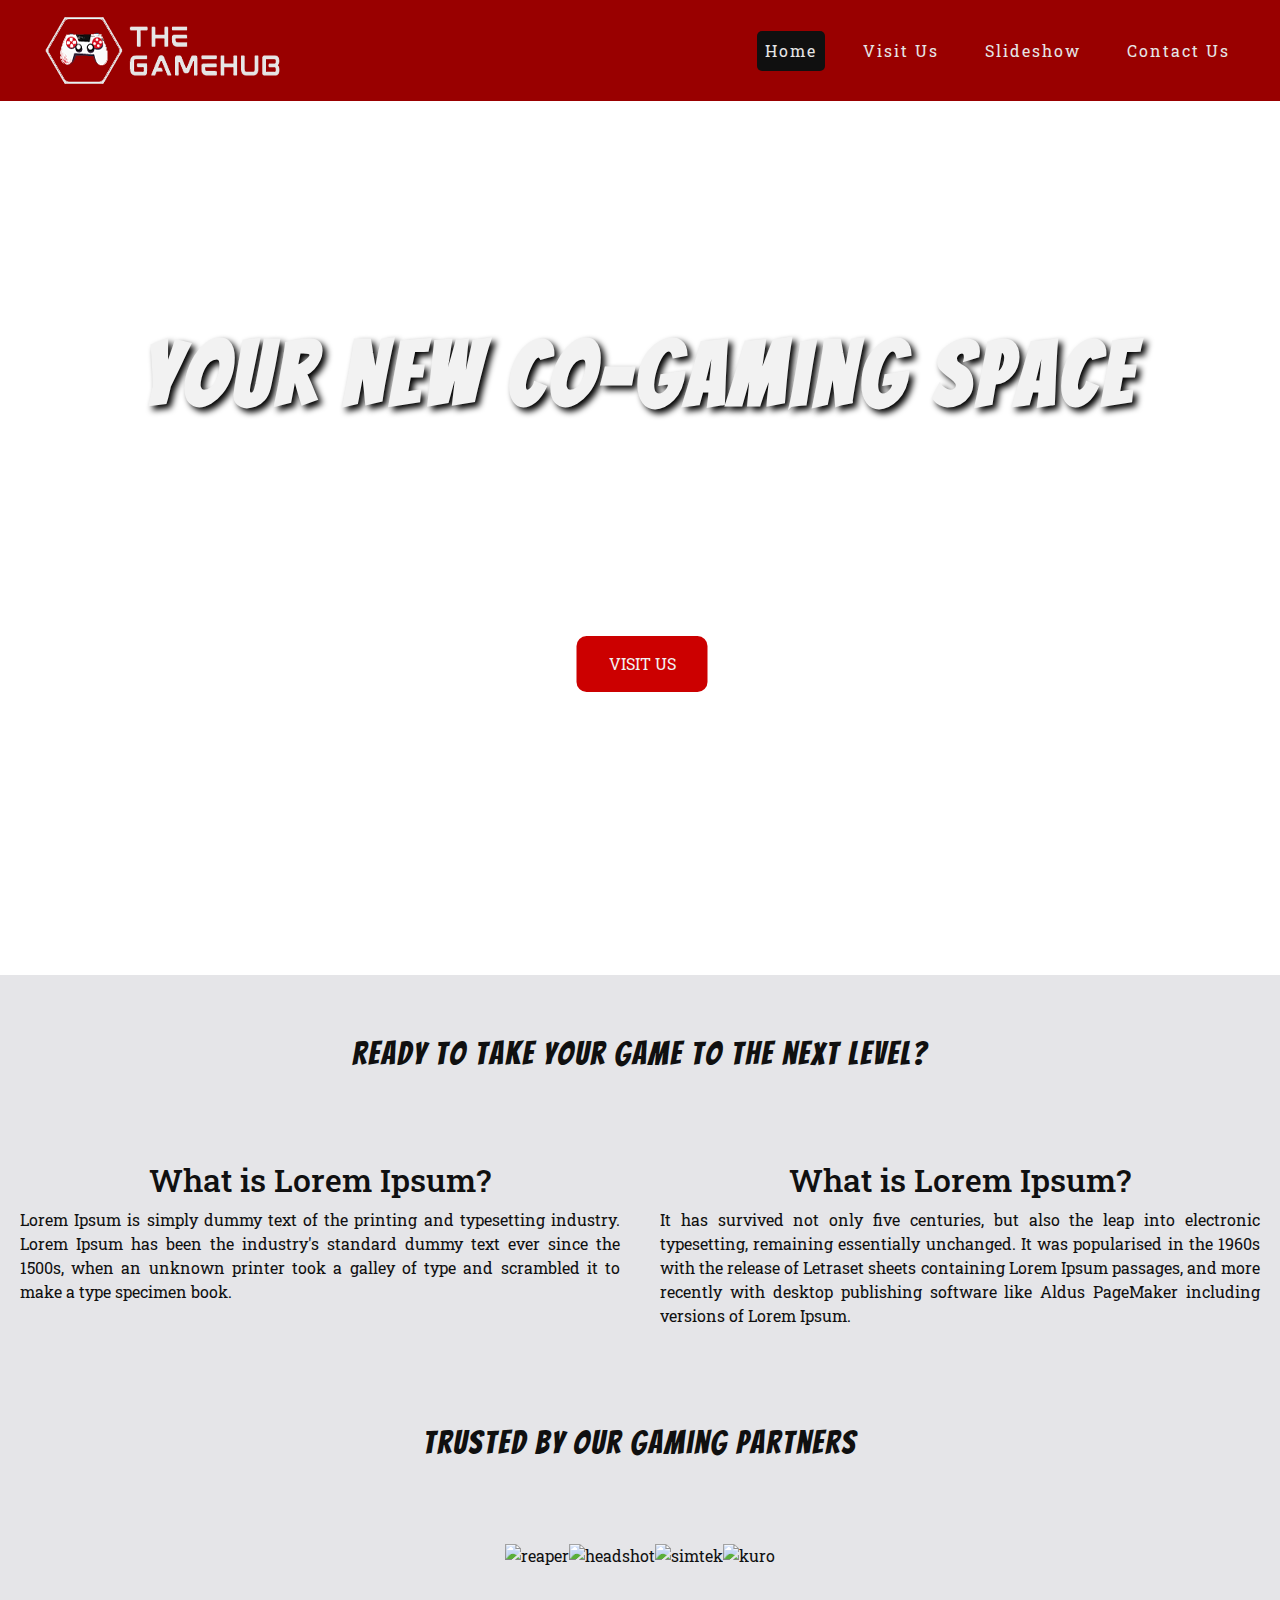
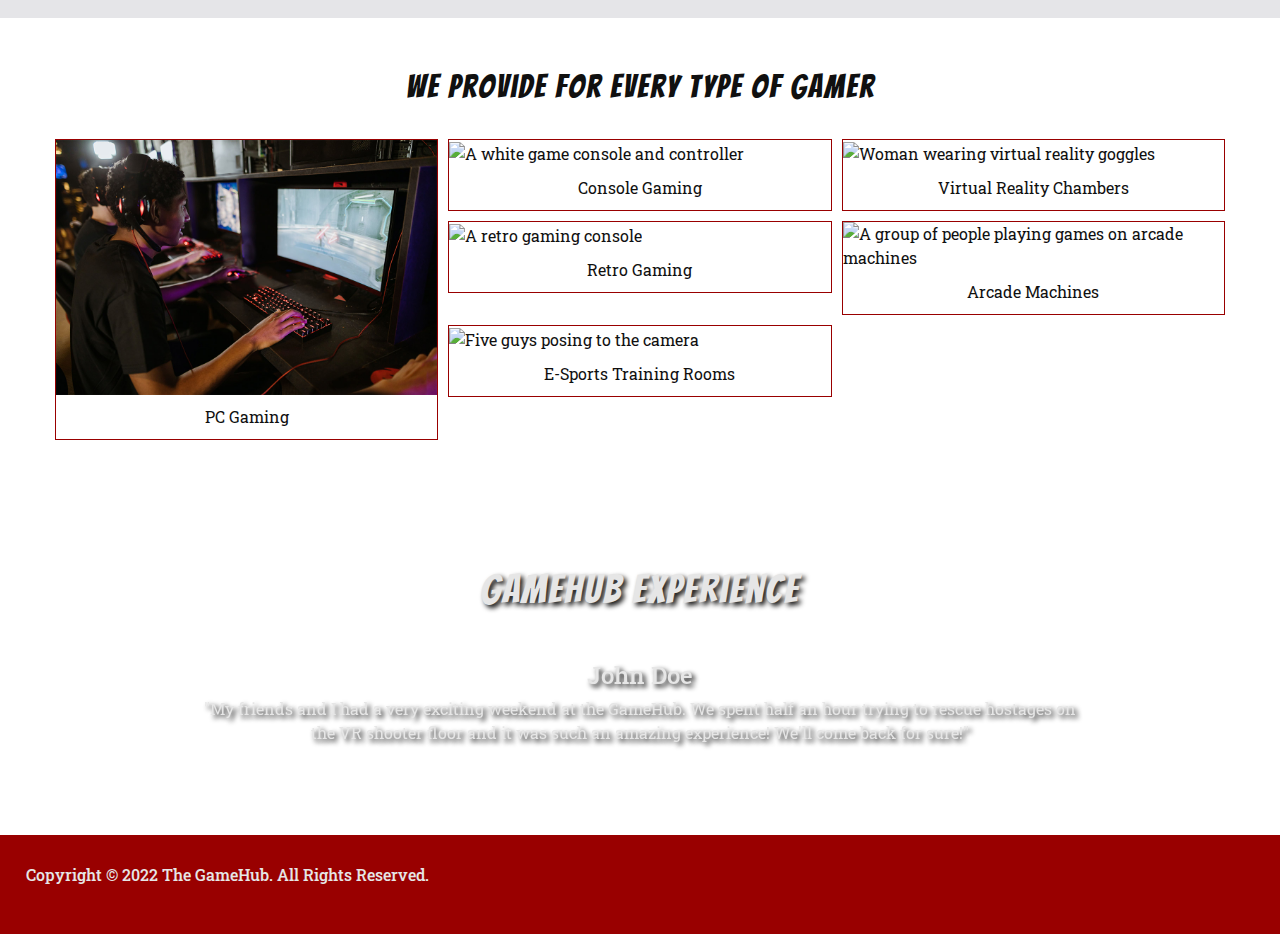
==== index.html @ b518bbeb "Fix file path for trusted by section images" ====
<!DOCTYPE html>
<html lang="en">
    <head>
        <meta charset="UTF-8">
        <meta http-equiv="X-UA-Compatible" content="IE-edge">
        <meta name="viewport" content="width=device-width, initial-scale=1.0">
        <meta name="description">
        <meta neme="keywords">
        <title>Home | The GameHub</title>
        <link href="https://cdn.jsdelivr.net/npm/bootstrap@5.1.3/dist/css/bootstrap.min.css" rel="stylesheet">
        <script src="https://cdn.jsdelivr.net/npm/bootstrap@5.1.3/dist/js/bootstrap.bundle.min.js"></script>
        <link rel="stylesheet" href="assets/css/style.css">
    </head>
    <body>
        <header id="fixed-navbar" class="navbar navbar-expand-lg navbar-dark" style="background-color: #990000;">
            <div class="container-fluid">
                <a class="navbar-brand" href="index.html">
                    <img src="assets/images/gamehub.png">
                </a>
                <button class="navbar-toggler" type="button" data-bs-toggle="collapse" data-bs-target="#navbarNav" aria-controls="navbarNav" aria-expanded="false" aria-label="Toggle navigation">
                    <span class="navbar-toggler-icon"></span>
                </button>
                <nav id="navbarNav" class="navigation collapse navbar-collapse justify-content-end">
                    <ul class="navbar-nav">
                        <li class="navbar-item"><a class="nav-link active" aria-current="page" href="index.html">Home</a></li>
                        <li class="navbar-item"><a class="nav-link" href="visit.html">Visit Us</a></li>
                        <li class="navbar-item"><a class="nav-link" href="slideshow.html">Slideshow</a></li>
                        <li class="navbar-item"><a class="nav-link" href="contact.html">Contact Us</a></li>
                    </ul>
                </nav>
            </div>
        </header>

        <!-- Header image, headline, and button -->
        <section id="hero-outer">
            <div id="hero-image"></div>
            <div id="headline">
                Your New Co-Gaming Space
            </div>
            <div>
                <a href="#" id="visit-us">Visit Us</a>
            </div>
        </section>
        <!-- About section -->
        <section id="about">
            <h3 style="font-family: 'Bangers', cursive; letter-spacing: 2px;">Ready to take your game to the next level?</h3>
            <div class="flexbox">
                <div id="text-left">
                    <h3>What is Lorem Ipsum? </h3>
                    <p>
                        Lorem Ipsum is simply dummy text of the printing and typesetting industry. 
                        Lorem Ipsum has been the industry's standard dummy text ever since the 1500s, 
                        when an unknown printer took a galley of type and scrambled it to make a type specimen book. 
                    </p>
                </div>
                <div id="text-right">
                    <h3>What is Lorem Ipsum? </h3>
                    <p>
                        It has survived not only five centuries, but also the leap into electronic typesetting, 
                        remaining essentially unchanged. It was popularised in the 1960s with the release of Letraset sheets containing Lorem Ipsum passages, 
                        and more recently with desktop publishing software like Aldus PageMaker including versions of Lorem Ipsum.
                    </p>
                </div>
            </div>
            <div >
                <h3 id="partners" style="font-family: 'Bangers', cursive; letter-spacing: 2px;">Trusted by our gaming partners</h3>
                <div class="flex-container">
                    <div><img src="./assets/images/reaper.png" alt="reaper"></div>
                    <div><img src="./assets/images/headshot.png" alt="headshot"></div>
                    <div><img src="./assets/images/simtek.png" alt="simtek"></div>
                    <div><img src="./assets/images/kuro.png" alt="kuro"></div>
                </div>
            </div>
        </section>

        <!-- Responsive images showcasing types of entertainment inside GameHub -->
        <section id="entertainment">
            <h3 style="font-family: 'Bangers', cursive; letter-spacing: 2px;">We provide for every type of gamer</h3>
            <div class="responsive">
                <div class="gallery">
                    <img src="assets/images/gamerguy.jpg" alt="Man playing a game on a pc" width="600" height="400">
                    <div class="desc">PC Gaming</div>
                </div>
            </div>
            <div class="responsive">
                <div class="gallery">
                    <img src="assets/images/console.jpg" alt="A white game console and controller" width="600" height="400">
                    <div class="desc">Console Gaming</div>
                </div>
            </div>
            <div class="responsive">
                <div class="gallery">
                    <img src="assets/images/virtual.jpg" alt="Woman wearing virtual reality goggles" width="600" height="400">
                    <div class="desc">Virtual Reality Chambers</div>
                </div>
            </div>
            <div class="responsive">
                <div class="gallery">
                    <img src="assets/images/retro.jpg" alt="A retro gaming console" width="600" height="400">
                    <div class="desc">Retro Gaming</div>
                </div>
            </div>
            <div class="responsive">
                <div class="gallery">
                    <img src="assets/images/arcade.jpg" alt="A group of people playing games on arcade machines" width="600" height="400">
                    <div class="desc">Arcade Machines</div>
                </div>
            </div>
            <div class="responsive">
                <div class="gallery">
                    <img src="assets/images/team.jpg" alt="Five guys posing to the camera" width="600" height="400">
                    <div class="desc">E-Sports Training Rooms</div>
                </div>
            </div>
        </section>

        <div class="clearspace"></div>

        <!-- Testimony carousel -->
        <section id="testimony">
            <h3 style="font-family: 'Bangers', cursive; letter-spacing: 2px;">GameHub Experience</h3>
            <div id="slider" class="carousel slide" data-bs-ride="carousel">
                <div class="carousel-inner">
                    <div class="carousel-item active">
                        <h4>John Doe</h4>
                        <p>
                            "My friends and I had a very exciting weekend at the GameHub. 
                            We spent half an hour trying to rescue hostages on the VR shooter floor and it was such an amazing experience! 
                            We'll come back for sure!"
                        </p>
                    </div>
                    <div class="carousel-item">
                        <h4>Jane Doe</h4>
                        <p>
                            "I rented the private gaming room to play my favorite MMO game and it felt like it was my own room but with a more sophisticated hardware.
                            I couldn't believe 2 hours went by so fast so I had to add 1 more hour in the end!"
                        </p>
                    </div>
                </div>
                <button class="carousel-control-prev" type="button" data-bs-target="#slider" data-bs-slide="prev">
                    <span class="carousel-control-prev-icon"></span>
                </button>
                <button class="carousel-control-next" type="button" data-bs-target="#slider" data-bs-slide="next">
                    <span class="carousel-control-next-icon"></span>
                </button>
            </div>
        </section>

        <!-- Footer with social media and copyright -->
        <footer>
            <div id="footer-left">
                <div>
                    <h5>Copyright © 2022 The GameHub. All Rights Reserved.</h5>
                </div>
            </div>
            <div id="footer-right">
                <div id="social-media">
                    <ul>
                        <li>
                            <a href="https://www.instagram.com" target="_blank" rel="noopener" aria-label="Check out our Instagram page"><i class="fab fa-instagram"></i></a>
                        </li>
                        <li>
                            <a href="https://www.twitch.com" target="_blank" rel="noopener" aria-label="Check out our Twitch page"><i class="fab fa-twitch"></i></a>
                        </li>
                        <li>
                            <a href="https://www.facebook.com" target="_blank" rel="noopener" aria-label="Check out our Facebook page"><i class="fab fa-facebook"></i></a>
                        </li>
                        <li>
                            <a href="https://www.twitter.com" target="_blank" rel="noopener" aria-label="Check out our Twitter page"><i class="fab fa-twitter"></i></a>
                        </li>
                        <li>
                            <a href="https://www.youtube.com" target="_blank" rel="noopener" aria-label="Check out our Youtube page"><i class="fab fa-youtube"></i></a>
                        </li>
                    </ul>
                </div>
            </div>
        </footer>

        <!-- Font awesome script-->
    <script src="https://kit.fontawesome.com/9a3807b5fb.js" crossorigin="anonymous"></script>
    </body>
</html>
---- assets/css/style.css ----
@import url('https://fonts.googleapis.com/css2?family=Bangers&display=swap');
@import url('https://fonts.googleapis.com/css2?family=Roboto+Slab&display=swap');

* {
    margin: 0;
    padding: 0;
    border: none;
    box-sizing: border-box;
    scroll-behavior: smooth;
}

body {
    font-family: 'Roboto Slab', serif;
    color: #101010;
}

/* Logo and Navigation */

#navbarNav {
    letter-spacing: 2px;
}

#navbarNav li {
    list-style: none;
    margin-right: 30px;
}

#navbarNav a {
    text-decoration: none;
    color: #e6e6e6;
}

#navbarNav a.active {
    background-color: #101010;
    border-radius: 5px;
}

#navbarNav a:hover {
    color: #101010;
}

#fixed-navbar {
    background-color: #990000;
    position: fixed;
    top: 0;
    width: 100%;
    z-index: 1;
}

/* Hero image and headline */

#hero-outer {
    height: 100vh;
    width: 100%;
    overflow: hidden;
    position: relative;
    margin-top: 75px;
}

#hero-image {
    height: 100vh;
    width: 100%;
    background: url('../images/hero-image.jpg') fixed center center;
}

#headline {
    position: absolute;
    top: 30%;
    left: 50%;
    transform: translate(-50%, -50%);
    font-family: 'Bangers', cursive;
    font-size: 7vw;
    font-weight: bold;
    letter-spacing: 5px;
    text-transform: capitalize;
    text-shadow: 4px 4px 6px #000000;
    width: 100%;
    height: 75px;
    text-align: center;
    color: #f2f2f2;
}

#visit-us {
    background-color: #cc0000;
    border-radius: 10px;
    color: #f2f2f2;
    text-transform: uppercase;
    text-decoration: none;
    padding: 16px 32px;
    text-align: center;
    font-size: 1rem;
    margin: 4px 2px;
    transition-duration: 0.4s;
    cursor: pointer;
    position: absolute;
    top: 65%;
    left: 50%;
    transform: translate(-50%, -50%);
}

#visit-button:hover {
    background-color: #f2f2f2;
    color: #cc0000;
}

/* About section */

#about {
    background-color: rgba(126,127,142, 0.2);
}

#about h3 {
    text-align: center;
    padding: 60px 0 0 0;
    font-size: 200%;
}

.flexbox {
    display: flex;
    justify-content: center;
}

.flexbox > div {
    width: 600px;
    margin: 20px;
    text-align: center;
}

#text-left p, #text-right p {
    text-align: justify;
}

/* Trust subsection and logos */

#partners {
    text-align: center;
    font-size: 200%;
}

.flex-container {
    margin-top: 30px;
    display: flex;
    flex-direction: row;
    justify-content: center;
    padding: 50px 0;
}

/* Inside Gamehub section */

#entertainment > h3 {
    text-align: center;
    padding-top: 50px;
    padding-bottom: 20px;
    font-size: 200%;
}

#entertainment {
    margin: 0 50px;
}

.responsive {
    padding: 5px 5px;
    float: left;
    width: 33.33%;
}

.gallery {
    border: 1px solid #990000;
}

.gallery img {
    width: 100%;
    height: auto;
}

.desc {
    text-align: center;
    padding: 10px;
}

.clearspace::after {
    content: "";
    display: table;
    clear: both;
    margin-bottom: 40px;
}

/* Testimony carousel section */

#testimony {
    background: url(../images/testimony-pic.jpg);
    background-position: center;
    background-repeat: no-repeat;
    background-size: cover;
    height: 350px;
}

#testimony > h3 {
    text-align: center;
    padding: 80px 0 40px 0;
    font-size: 250%;
    color: #e6e6e6;
    text-shadow: 3px 3px 5px #101010;
}

.carousel-item > h4 {
    text-align: center;
    color: #e6e6e6;
    text-shadow: 3px 3px 5px #101010;
}

.carousel-item p {
    text-align: center;
    padding: 0 200px;
    color: #e6e6e6;
    text-shadow: 3px 3px 5px #101010;
}

/* Footer section */

footer {
    background-color: #990000;
}

footer h5 {
    font-size: medium;
}

#footer-left {
    float: left;
    margin-left: 2%;
    color: #e6e6e6;
}

#footer-right {
    text-align: right;
}

#footer-left, #footer-right {
    padding-top: 30px;
    padding-bottom: 10px;
}

#social-media li {
    display: inline;
}

#social-media i {
    font-size: 180%;
    margin-right: 2%;
    color: #e6e6e6;
}

#social-media i:hover {
    color: #101010;
}

/* Contact page */

.contact-section {
    background-image: url(../images/nes-console.jpg);
    background-position: center;
    background-repeat: no-repeat;
    background-size: cover;
    position: relative;
    height: 650px;
}

.form-container {
    background-color: #e6e6e6;
    position: absolute;
    margin: 120px 20px auto 40px;
    padding: 10px;
    max-width: 450px;
}

.form-container > h2 {
    padding: 10px 0 10px 0;
    text-align: center;
}

input[type=text], input[type=email] {
    width: 100%;
    padding: 15px;
    margin: 5px 0 20px 0;
    border: none;
    border-radius: 2px;
}

.btn {
    background-color: #990000;
    color: #e6e6e6;
    border-radius: 2px;
    padding: 15px 32px 15px 32px;
    opacity: 0.9;
    width: 100%;
    cursor: pointer;
}

.btn:hover {
    opacity: 1;
    color: #e6e6e6;
}

.fieldset {
	margin-top: 20px;
    width: 100%;
    padding: 0.5rem;
    border-radius: 2px;
}

/* Gallery page */

.container {
    position: relative;
}

#bg-color {
    background-color: #990000;
} 

#top-image {
    margin-top: 75px;
}

.text-block {
    position: absolute;
    background-color: rgba(153, 0, 0, 0.6);
    color: #e6e6e6;
    padding-right: 20px;
    padding-left: 20px;
    padding-top: 12px;
}

.text-block-left {
    bottom: 20px;
    left: 20px;
}

.text-block-right {
    bottom: 20px;
    right: 20px;
    text-align: right;
}

/* Visit Us page */

.section-container {
    display: flex;
    flex-direction: wrap;
    text-align: center;
    padding: 40px;
}

#visit-headline {
   padding-top: 200px;
   padding-bottom: 50px;
   text-align: center;
   font-size: 300%;
}

.flex-item-left {
    flex: 10%;
}

.backdrop {
    color: rgba(16, 16, 16, 0.8);
    text-shadow: 2px 2px 4px #e6e6e6;
    font-size: xx-large;
    text-align: center;
}

.flex-item-right {
    flex: 50%;
    text-align: left;
    font-size: 140%;
    margin-right: 40px;
}

#map-background {
    background-color: #101010;
    height: 490px;
}

#googlemap {
    height: 100%;
    padding: 20px;
}

/* Responsive layout for large to medium screen sizes from 1200px wide and down */

@media screen and (max-width: 1200px) {
    #visit-headline {
        margin-top: 150px;
        text-align: center;
        font-size: 220%;
    }
    .flex-item-right {
        font-size: 120%;
    }
    #testimony {
        width: 100%;
        height: auto;
    }
    .carousel-item > h4 {
        text-align: center;
        color: #e6e6e6;
        font-size: medium;
    }
    .carousel-item p {
        text-align: center;
        padding: 0 100px 50px 100px;
        color: #e6e6e6;
        font-size: medium;
    }
    .flex-container {
        margin: 0 auto;
        padding: 50px 0;
        width: 66.66%;
    }
    #text-right {
        margin-right: 70px;
    }
    #text-left {
        margin-left: 70px;
    }
    .section-container {
        margin-top: 30px;
        display: flex;
        flex-direction: column;
        justify-content: center;
        padding: 30px 0;
    }
    #visit-headline {
        padding-top: 40px;
        padding-bottom: 20px;
        font-size: 250%;
    }
    .flex-item-right {
        padding-top: 20px;
        margin: 0 80px;
        text-align: center;
    }
}

@media screen and (max-width: 950px) {
    .responsive {
        padding: 5px 5px;
        float: left;
        width: 50%;
    }
    .flex-container {
        display: flex;
        flex-direction: column;
        padding: 50px 0;
    }
    .flexbox {
        display: flex;
        flex-wrap: wrap;
        justify-content: center;
    }
    #text-right {
        margin: 0 20px;
    }
    #text-left {
        margin: 0 20px;
    }
    #about h3 {
        font-size: 150%;
    }
    #footer-left {
        display: none;
    }
    #footer-right {
        text-align: center;
    }
    .flex-container {
        flex-direction: column;
        align-items: center;
    }
    .flex-item-right {
        padding-top: 20px;
        margin: 0 40px;
        text-align: center;
    }
}

@media screen and (max-width: 600px) {
    .responsive {
        width: 100%;
    }
    .form-container {
        margin: 120px 40px;
    }
}
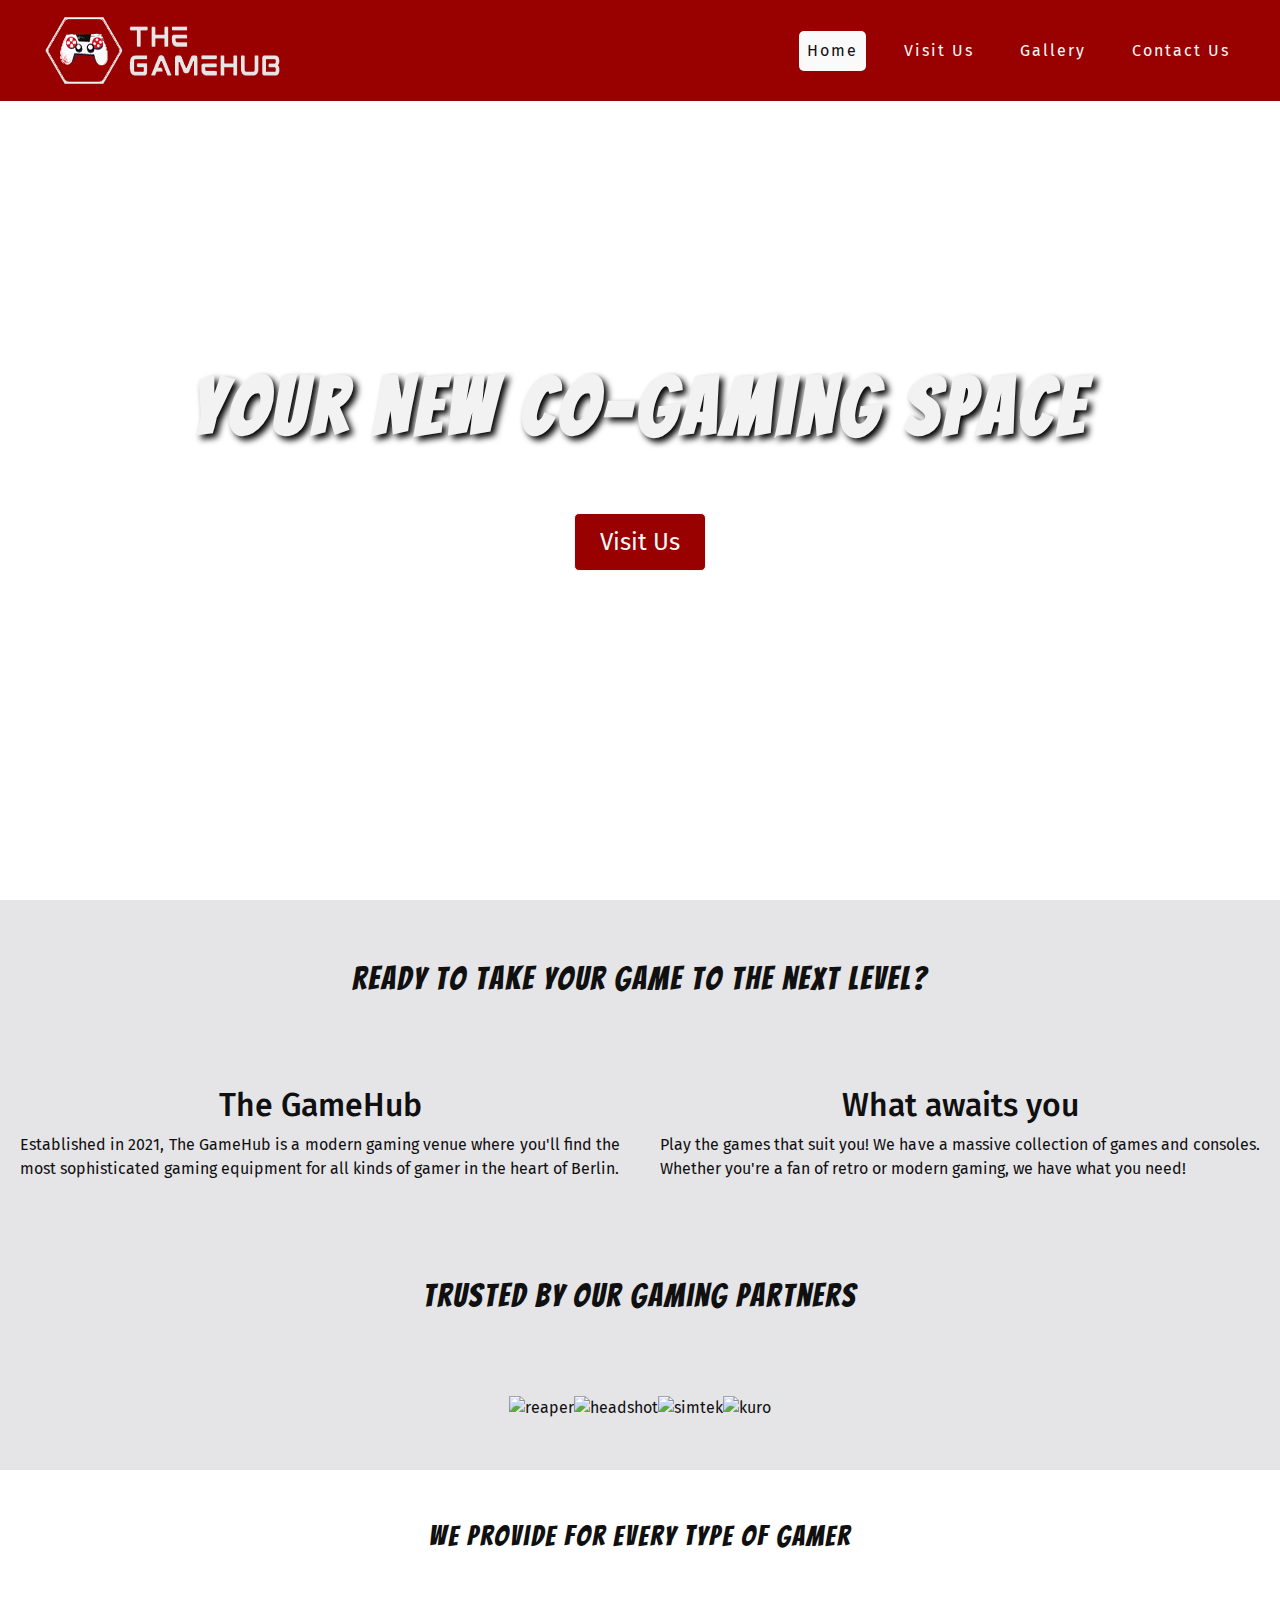
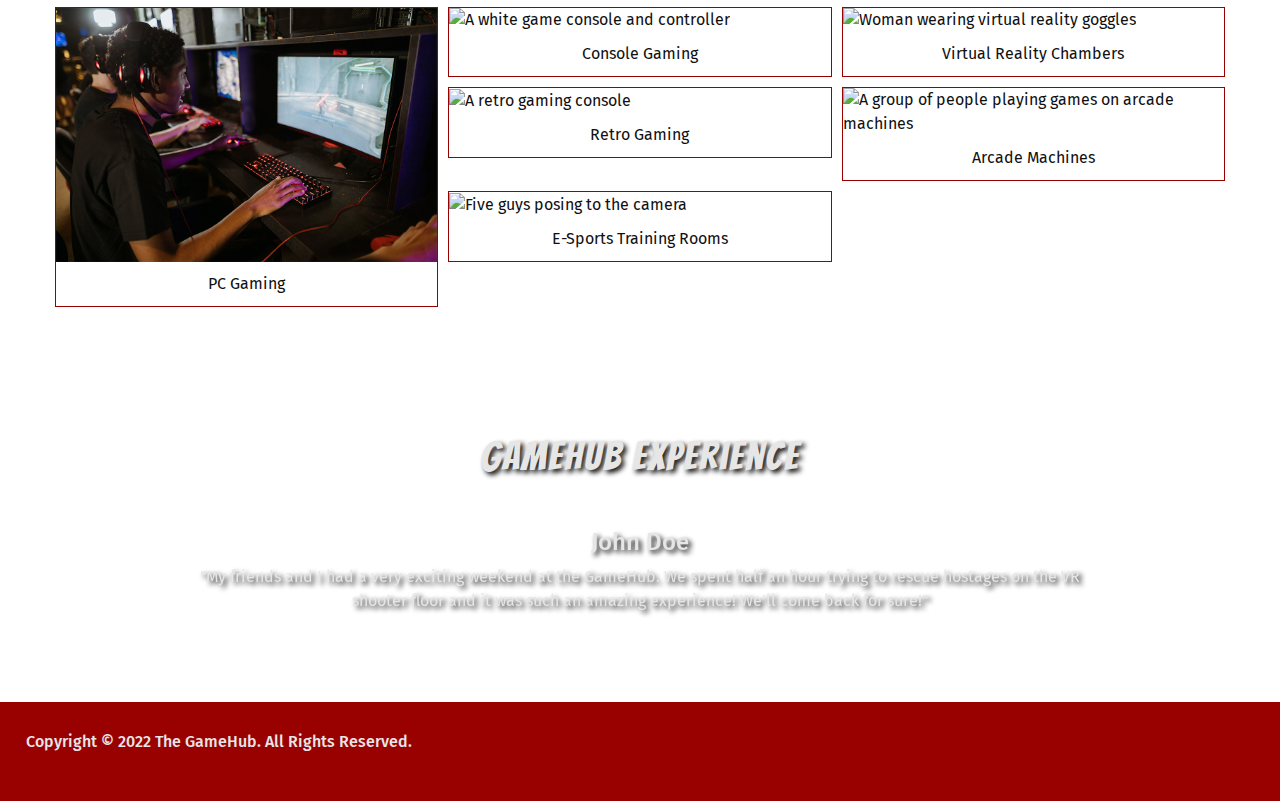
==== commit edeeebcb: "Fix positioning of headline text and visit button on the homepage" ====
--- a/index.html
+++ b/index.html
@@ -24,7 +24,7 @@
                     <ul class="navbar-nav">
                         <li class="navbar-item"><a class="nav-link active" aria-current="page" href="index.html">Home</a></li>
                         <li class="navbar-item"><a class="nav-link" href="visit.html">Visit Us</a></li>
-                        <li class="navbar-item"><a class="nav-link" href="slideshow.html">Slideshow</a></li>
+                        <li class="navbar-item"><a class="nav-link" href="gallery.html">Gallery</a></li>
                         <li class="navbar-item"><a class="nav-link" href="contact.html">Contact Us</a></li>
                     </ul>
                 </nav>
@@ -33,12 +33,9 @@
 
         <!-- Header image, headline, and button -->
         <section id="hero-outer">
-            <div id="hero-image"></div>
-            <div id="headline">
-                Your New Co-Gaming Space
-            </div>
-            <div>
-                <a href="#" id="visit-us">Visit Us</a>
+            <div id="hero-image">
+                <h1 id="headline">Your New Co-Gaming Space</h1>
+                <a href="visit.html" id="visit-us">Visit Us</a>
             </div>
         </section>
         <!-- About section -->
@@ -46,23 +43,21 @@
             <h3 style="font-family: 'Bangers', cursive; letter-spacing: 2px;">Ready to take your game to the next level?</h3>
             <div class="flexbox">
                 <div id="text-left">
-                    <h3>What is Lorem Ipsum? </h3>
+                    <h3>The GameHub</h3>
                     <p>
-                        Lorem Ipsum is simply dummy text of the printing and typesetting industry. 
-                        Lorem Ipsum has been the industry's standard dummy text ever since the 1500s, 
-                        when an unknown printer took a galley of type and scrambled it to make a type specimen book. 
+                        Established in 2021, The GameHub is a modern gaming venue where you'll find the most
+                        sophisticated gaming equipment for all kinds of gamer in the heart of Berlin.
                     </p>
                 </div>
                 <div id="text-right">
-                    <h3>What is Lorem Ipsum? </h3>
+                    <h3>What awaits you</h3>
                     <p>
-                        It has survived not only five centuries, but also the leap into electronic typesetting, 
-                        remaining essentially unchanged. It was popularised in the 1960s with the release of Letraset sheets containing Lorem Ipsum passages, 
-                        and more recently with desktop publishing software like Aldus PageMaker including versions of Lorem Ipsum.
+                        Play the games that suit you! We have a massive collection of games and consoles. 
+                        Whether you're a fan of retro or modern gaming, we have what you need!
                     </p>
                 </div>
             </div>
-            <div >
+            <div>
                 <h3 id="partners" style="font-family: 'Bangers', cursive; letter-spacing: 2px;">Trusted by our gaming partners</h3>
                 <div class="flex-container">
                     <div><img src="./assets/images/reaper.png" alt="reaper"></div>
--- a/assets/css/style.css
+++ b/assets/css/style.css
@@ -1,5 +1,5 @@
 @import url('https://fonts.googleapis.com/css2?family=Bangers&display=swap');
-@import url('https://fonts.googleapis.com/css2?family=Roboto+Slab&display=swap');
+@import url('https://fonts.googleapis.com/css2?family=Fira+Sans&display=swap');
 
 * {
     margin: 0;
@@ -10,7 +10,7 @@
 }
 
 body {
-    font-family: 'Roboto Slab', serif;
+    font-family: 'Fira Sans', sans-serif;
     color: #101010;
 }
 
@@ -27,16 +27,19 @@
 
 #navbarNav a {
     text-decoration: none;
-    color: #e6e6e6;
+    color: #fafafa;
 }
 
 #navbarNav a.active {
-    background-color: #101010;
+    background-color: #fafafa;
     border-radius: 5px;
+    color: #101010;
+    padding: 8px;
 }
 
 #navbarNav a:hover {
-    color: #101010;
+    color: #fafafa;
+    opacity: 0.8;
 }
 
 #fixed-navbar {
@@ -54,53 +57,48 @@
     width: 100%;
     overflow: hidden;
     position: relative;
-    margin-top: 75px;
 }
 
 #hero-image {
     height: 100vh;
     width: 100%;
     background: url('../images/hero-image.jpg') fixed center center;
+    display: flex;
+    align-items: center;
+    flex-direction: column;
+    justify-content: center;
 }
 
 #headline {
-    position: absolute;
-    top: 30%;
-    left: 50%;
-    transform: translate(-50%, -50%);
     font-family: 'Bangers', cursive;
-    font-size: 7vw;
+    font-size: 5rem;
     font-weight: bold;
     letter-spacing: 5px;
     text-transform: capitalize;
     text-shadow: 4px 4px 6px #000000;
     width: 100%;
-    height: 75px;
+    margin-top: 30px;
     text-align: center;
     color: #f2f2f2;
 }
 
 #visit-us {
-    background-color: #cc0000;
-    border-radius: 10px;
-    color: #f2f2f2;
-    text-transform: uppercase;
+    background-color: #990000;
+    border: 1px solid #fafafa;
+    border-radius: 5px;
+    color: #fafafa;
     text-decoration: none;
-    padding: 16px 32px;
-    text-align: center;
-    font-size: 1rem;
-    margin: 4px 2px;
+    padding: 10px 25px;
+    text-align: center;
+    font-size: 1.5rem;
+    margin-top: 50px;
     transition-duration: 0.4s;
     cursor: pointer;
-    position: absolute;
-    top: 65%;
-    left: 50%;
-    transform: translate(-50%, -50%);
-}
-
-#visit-button:hover {
-    background-color: #f2f2f2;
-    color: #cc0000;
+}
+
+#visit-us:hover {
+    background-color: #fafafa;
+    color: #990000;
 }
 
 /* About section */
@@ -147,15 +145,13 @@
 
 /* Inside Gamehub section */
 
-#entertainment > h3 {
-    text-align: center;
-    padding-top: 50px;
-    padding-bottom: 20px;
-    font-size: 200%;
-}
-
 #entertainment {
     margin: 0 50px;
+}
+
+#entertainment > h3 {
+    text-align: center;
+    padding: 50px 0 40px 0;
 }
 
 .responsive {
@@ -313,6 +309,7 @@
 
 .container {
     position: relative;
+    min-width: 100%;
 }
 
 #bg-color {
@@ -325,7 +322,7 @@
 
 .text-block {
     position: absolute;
-    background-color: rgba(153, 0, 0, 0.6);
+    background-color: rgba(153, 0, 0, 0.9);
     color: #e6e6e6;
     padding-right: 20px;
     padding-left: 20px;
@@ -415,8 +412,10 @@
     }
     .flex-container {
         margin: 0 auto;
-        padding: 50px 0;
+        padding: 40px 0;
         width: 66.66%;
+        display: flex;
+        flex-wrap: wrap;
     }
     #text-right {
         margin-right: 70px;
@@ -441,6 +440,9 @@
         margin: 0 80px;
         text-align: center;
     }
+    #headline {
+        font-size: 4rem;
+    }
 }
 
 @media screen and (max-width: 950px) {
@@ -483,6 +485,13 @@
         margin: 0 40px;
         text-align: center;
     }
+    #headline {
+        font-size: 3rem;
+    }
+    #visit-us {
+        font-size: 1rem;
+    }
+
 }
 
 @media screen and (max-width: 600px) {
@@ -492,4 +501,9 @@
     .form-container {
         margin: 120px 40px;
     }
-}
+    #headline {
+        font-size: 2rem;
+    }
+}
+
+
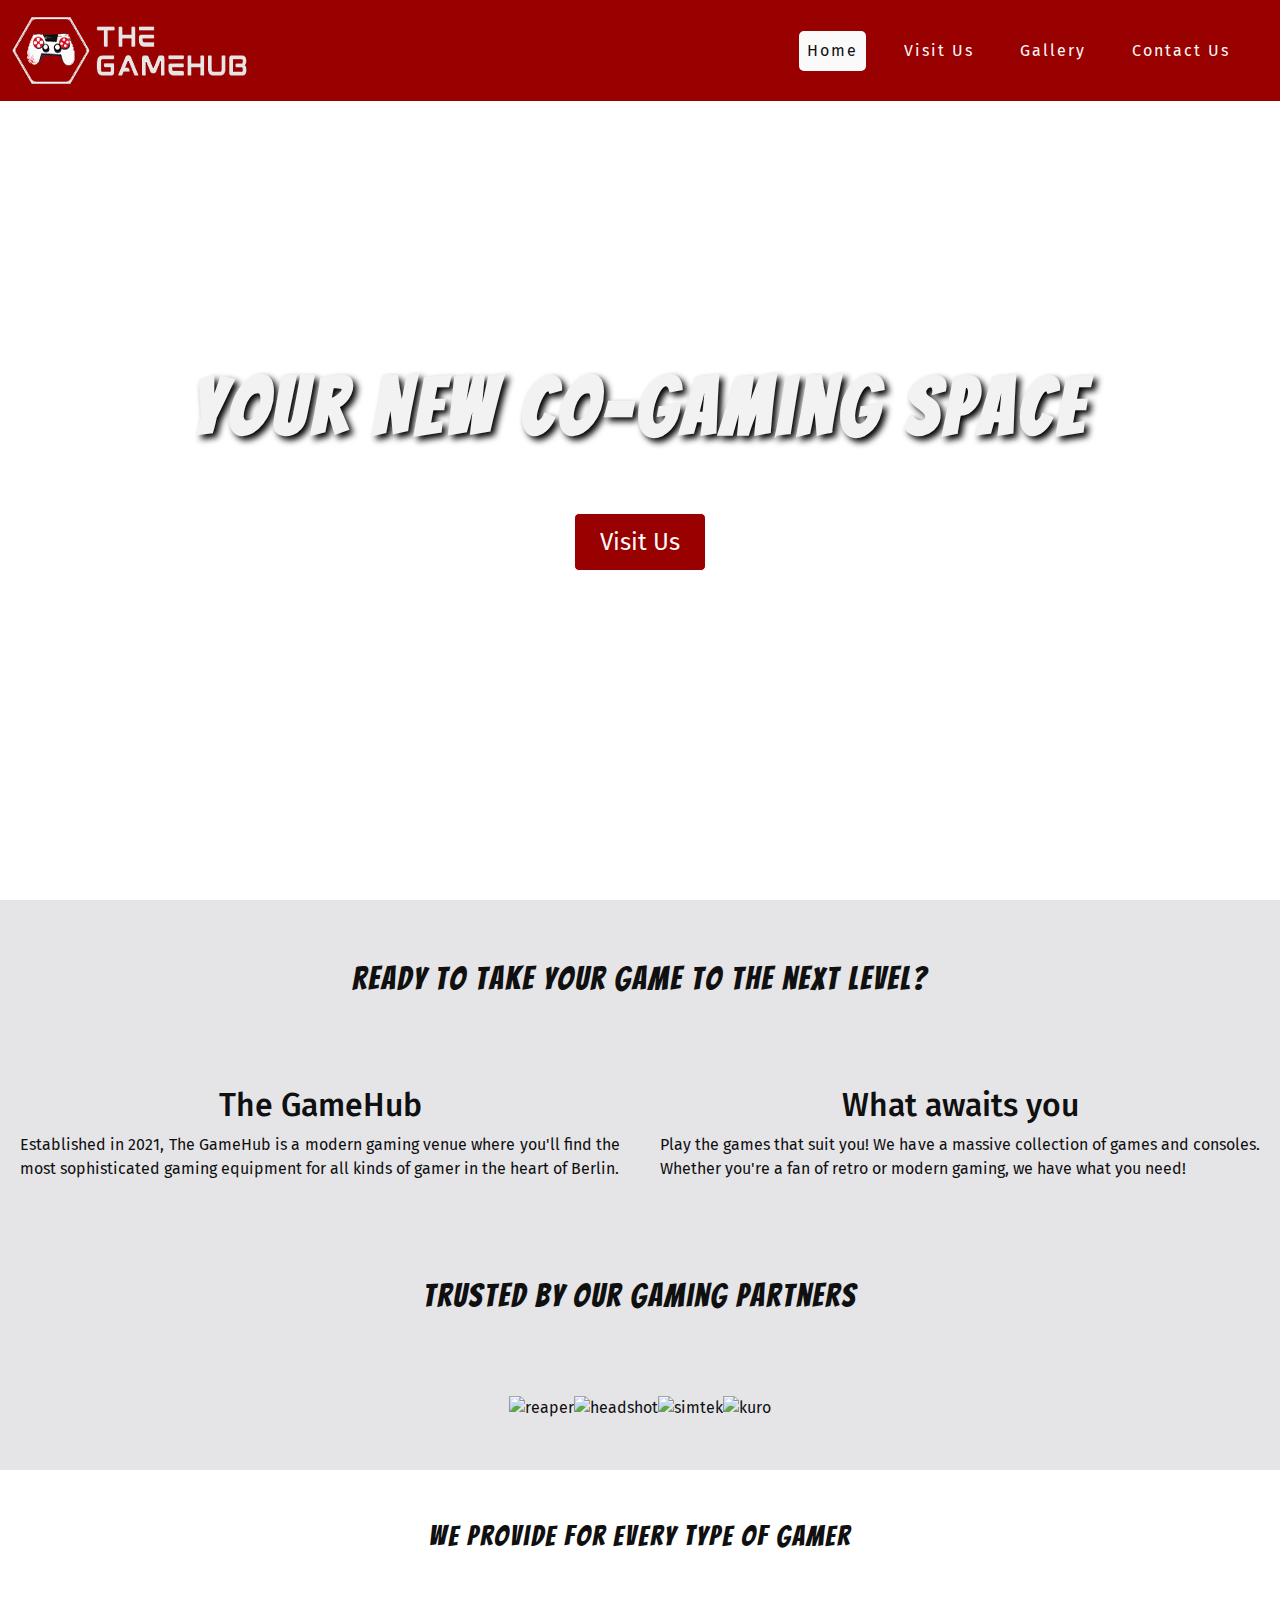
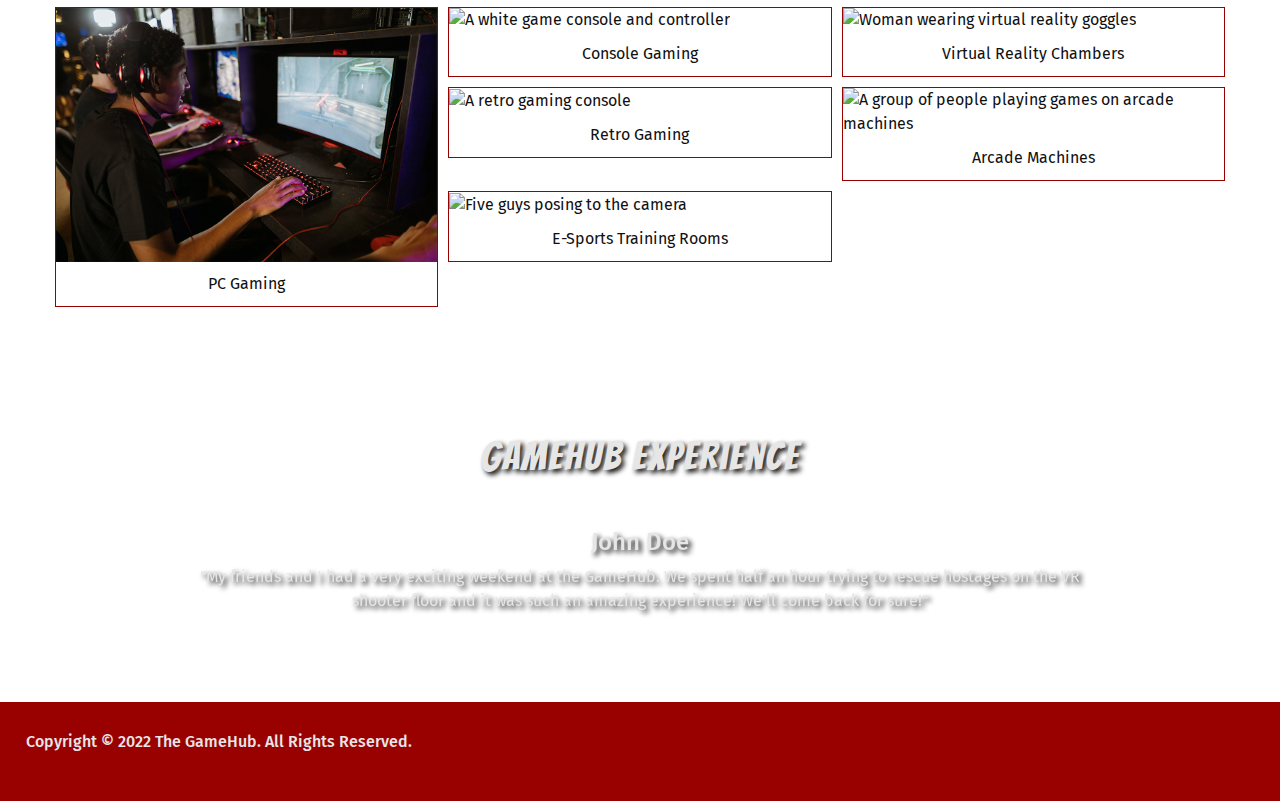
==== commit 35c74574: "Fix center position of trusted by logos" ====
--- a/index.html
+++ b/index.html
@@ -60,10 +60,10 @@
             <div>
                 <h3 id="partners" style="font-family: 'Bangers', cursive; letter-spacing: 2px;">Trusted by our gaming partners</h3>
                 <div class="flex-container">
-                    <div><img src="./assets/images/reaper.png" alt="reaper"></div>
-                    <div><img src="./assets/images/headshot.png" alt="headshot"></div>
-                    <div><img src="./assets/images/simtek.png" alt="simtek"></div>
-                    <div><img src="./assets/images/kuro.png" alt="kuro"></div>
+                    <div><img src="./assets/images/reaper.png" alt="reaper" style="width: 100%;"></div>
+                    <div><img src="./assets/images/headshot.png" alt="headshot" style="width: 100%;"></div>
+                    <div><img src="./assets/images/simtek.png" alt="simtek" style="width: 100%;"></div>
+                    <div><img src="./assets/images/kuro.png" alt="kuro" style="width: 100%;"></div>
                 </div>
             </div>
         </section>
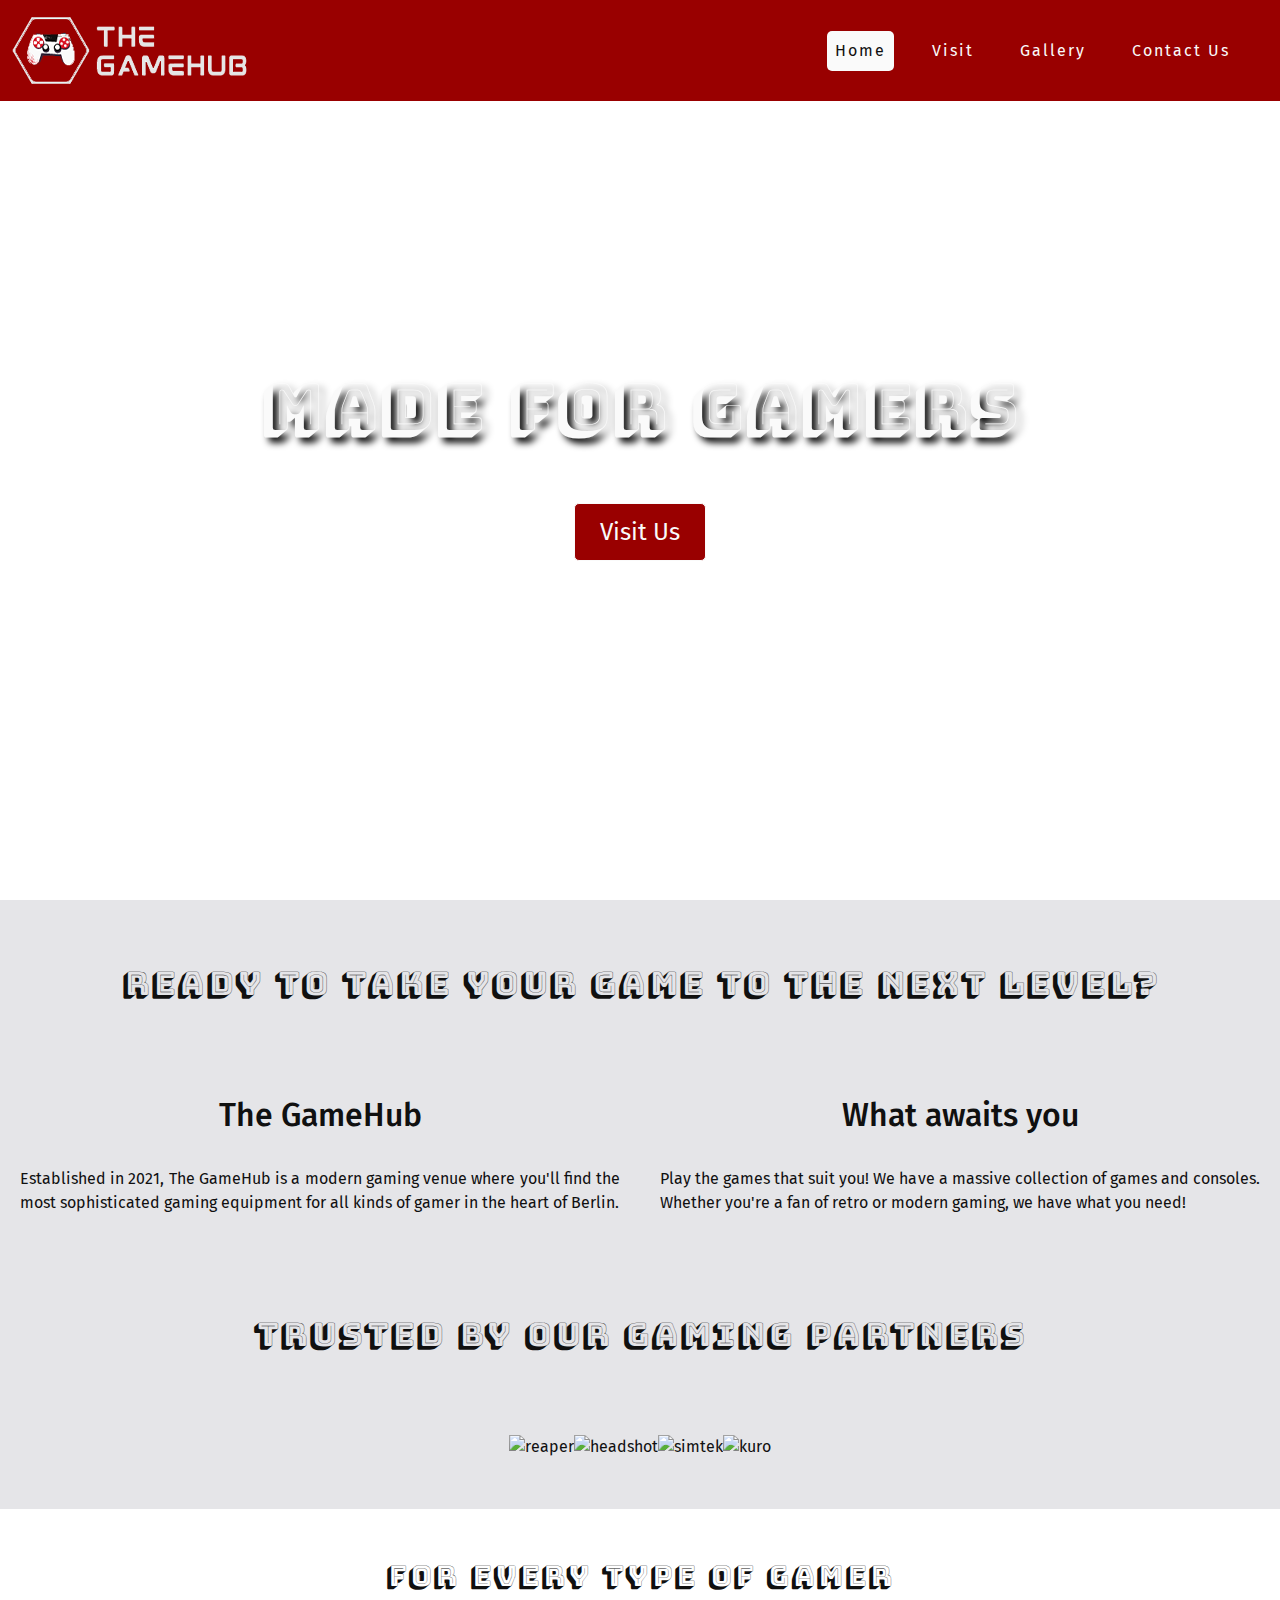
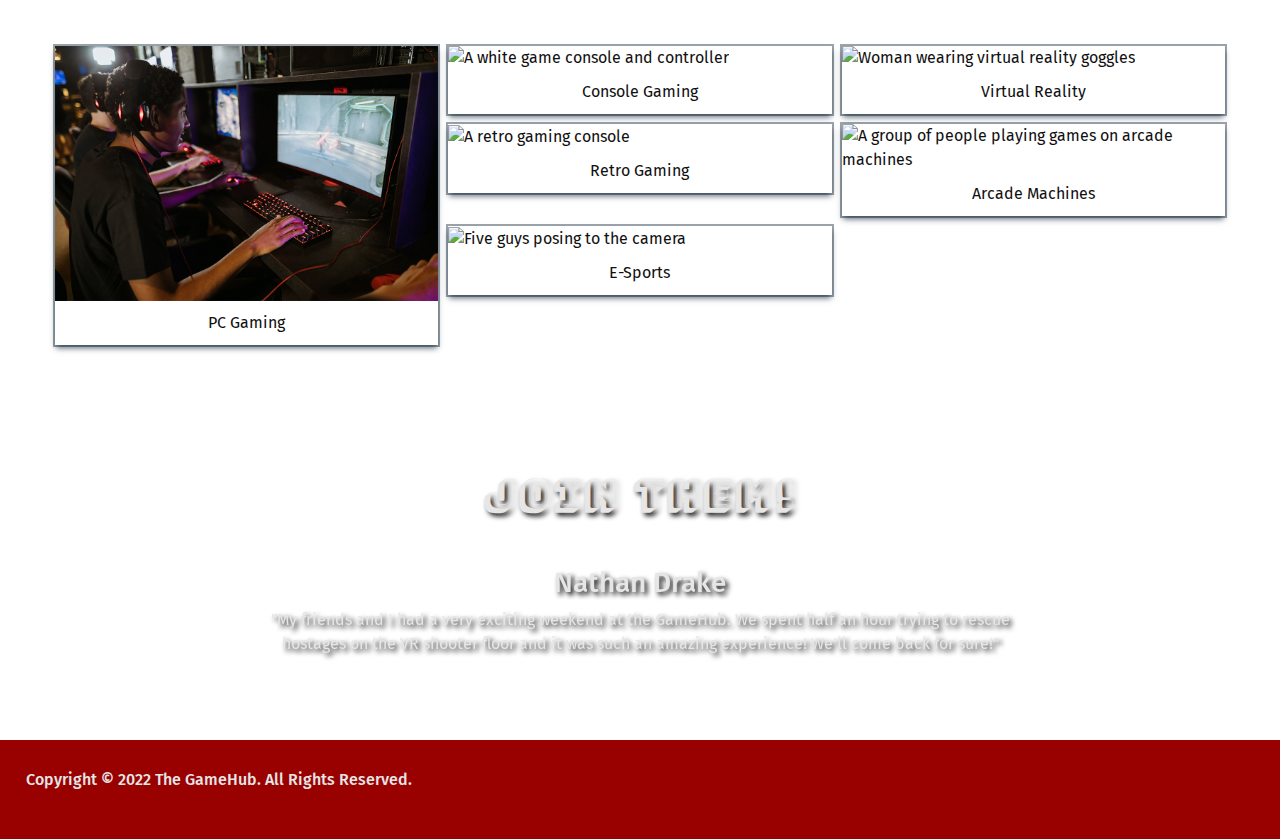
==== commit 71080521: "Add box shadow for images on the homepage" ====
--- a/index.html
+++ b/index.html
@@ -23,7 +23,7 @@
                 <nav id="navbarNav" class="navigation collapse navbar-collapse justify-content-end">
                     <ul class="navbar-nav">
                         <li class="navbar-item"><a class="nav-link active" aria-current="page" href="index.html">Home</a></li>
-                        <li class="navbar-item"><a class="nav-link" href="visit.html">Visit Us</a></li>
+                        <li class="navbar-item"><a class="nav-link" href="visit.html">Visit</a></li>
                         <li class="navbar-item"><a class="nav-link" href="gallery.html">Gallery</a></li>
                         <li class="navbar-item"><a class="nav-link" href="contact.html">Contact Us</a></li>
                     </ul>
@@ -34,16 +34,17 @@
         <!-- Header image, headline, and button -->
         <section id="hero-outer">
             <div id="hero-image">
-                <h1 id="headline">Your New Co-Gaming Space</h1>
+                <h1 id="headline">Made For Gamers</h1>
                 <a href="visit.html" id="visit-us">Visit Us</a>
             </div>
         </section>
         <!-- About section -->
         <section id="about">
-            <h3 style="font-family: 'Bangers', cursive; letter-spacing: 2px;">Ready to take your game to the next level?</h3>
+            <h3 style="font-family: 'Bungee Shade', cursive; letter-spacing: 2px;">Ready to take your game to the next level?</h3>
             <div class="flexbox">
                 <div id="text-left">
                     <h3>The GameHub</h3>
+                    <br>
                     <p>
                         Established in 2021, The GameHub is a modern gaming venue where you'll find the most
                         sophisticated gaming equipment for all kinds of gamer in the heart of Berlin.
@@ -51,6 +52,7 @@
                 </div>
                 <div id="text-right">
                     <h3>What awaits you</h3>
+                    <br>
                     <p>
                         Play the games that suit you! We have a massive collection of games and consoles. 
                         Whether you're a fan of retro or modern gaming, we have what you need!
@@ -58,7 +60,7 @@
                 </div>
             </div>
             <div>
-                <h3 id="partners" style="font-family: 'Bangers', cursive; letter-spacing: 2px;">Trusted by our gaming partners</h3>
+                <h3 id="partners" style="font-family: 'Bungee Shade', cursive; letter-spacing: 2px;">Trusted by our gaming partners</h3>
                 <div class="flex-container">
                     <div><img src="./assets/images/reaper.png" alt="reaper" style="width: 100%;"></div>
                     <div><img src="./assets/images/headshot.png" alt="headshot" style="width: 100%;"></div>
@@ -70,7 +72,7 @@
 
         <!-- Responsive images showcasing types of entertainment inside GameHub -->
         <section id="entertainment">
-            <h3 style="font-family: 'Bangers', cursive; letter-spacing: 2px;">We provide for every type of gamer</h3>
+            <h3 style="font-family: 'Bungee Shade', cursive; letter-spacing: 2px;">For every type of gamer</h3>
             <div class="responsive">
                 <div class="gallery">
                     <img src="assets/images/gamerguy.jpg" alt="Man playing a game on a pc" width="600" height="400">
@@ -86,7 +88,7 @@
             <div class="responsive">
                 <div class="gallery">
                     <img src="assets/images/virtual.jpg" alt="Woman wearing virtual reality goggles" width="600" height="400">
-                    <div class="desc">Virtual Reality Chambers</div>
+                    <div class="desc">Virtual Reality</div>
                 </div>
             </div>
             <div class="responsive">
@@ -104,7 +106,7 @@
             <div class="responsive">
                 <div class="gallery">
                     <img src="assets/images/team.jpg" alt="Five guys posing to the camera" width="600" height="400">
-                    <div class="desc">E-Sports Training Rooms</div>
+                    <div class="desc">E-Sports</div>
                 </div>
             </div>
         </section>
@@ -113,11 +115,11 @@
 
         <!-- Testimony carousel -->
         <section id="testimony">
-            <h3 style="font-family: 'Bangers', cursive; letter-spacing: 2px;">GameHub Experience</h3>
+            <h3 style="font-family: 'Bungee Shade', cursive; letter-spacing: 2px;">Join Them!</h3>
             <div id="slider" class="carousel slide" data-bs-ride="carousel">
                 <div class="carousel-inner">
                     <div class="carousel-item active">
-                        <h4>John Doe</h4>
+                        <h3>Nathan Drake</h3>
                         <p>
                             "My friends and I had a very exciting weekend at the GameHub. 
                             We spent half an hour trying to rescue hostages on the VR shooter floor and it was such an amazing experience! 
@@ -125,7 +127,7 @@
                         </p>
                     </div>
                     <div class="carousel-item">
-                        <h4>Jane Doe</h4>
+                        <h3>Lara Croft</h3>
                         <p>
                             "I rented the private gaming room to play my favorite MMO game and it felt like it was my own room but with a more sophisticated hardware.
                             I couldn't believe 2 hours went by so fast so I had to add 1 more hour in the end!"
--- a/assets/css/style.css
+++ b/assets/css/style.css
@@ -1,4 +1,4 @@
-@import url('https://fonts.googleapis.com/css2?family=Bangers&display=swap');
+@import url('https://fonts.googleapis.com/css2?family=Bungee+Shade&display=swap');
 @import url('https://fonts.googleapis.com/css2?family=Fira+Sans&display=swap');
 
 * {
@@ -52,16 +52,8 @@
 
 /* Hero image and headline */
 
-#hero-outer {
-    height: 100vh;
-    width: 100%;
-    overflow: hidden;
-    position: relative;
-}
-
 #hero-image {
     height: 100vh;
-    width: 100%;
     background: url('../images/hero-image.jpg') fixed center center;
     display: flex;
     align-items: center;
@@ -70,16 +62,15 @@
 }
 
 #headline {
-    font-family: 'Bangers', cursive;
-    font-size: 5rem;
-    font-weight: bold;
-    letter-spacing: 5px;
+    font-family: 'Bungee Shade', cursive;
+    font-size: 4rem;
+    letter-spacing: 2px;
     text-transform: capitalize;
-    text-shadow: 4px 4px 6px #000000;
+    text-shadow: 5px 5px 7px #000000;
     width: 100%;
     margin-top: 30px;
     text-align: center;
-    color: #f2f2f2;
+    color: #fafafa;
 }
 
 #visit-us {
@@ -109,7 +100,7 @@
 
 #about h3 {
     text-align: center;
-    padding: 60px 0 0 0;
+    padding: 65px 0 0 0;
     font-size: 200%;
 }
 
@@ -161,7 +152,7 @@
 }
 
 .gallery {
-    border: 1px solid #990000;
+    box-shadow: rgba(6, 24, 44, 0.4) 0px 0px 0px 2px, rgba(6, 24, 44, 0.65) 0px 4px 6px -1px, rgba(255, 255, 255, 0.08) 0px 1px 0px inset;
 }
 
 .gallery img {
@@ -199,7 +190,7 @@
     text-shadow: 3px 3px 5px #101010;
 }
 
-.carousel-item > h4 {
+.carousel-item > h3 {
     text-align: center;
     color: #e6e6e6;
     text-shadow: 3px 3px 5px #101010;
@@ -207,7 +198,7 @@
 
 .carousel-item p {
     text-align: center;
-    padding: 0 200px;
+    padding: 0 250px;
     color: #e6e6e6;
     text-shadow: 3px 3px 5px #101010;
 }
@@ -258,19 +249,19 @@
     background-position: center;
     background-repeat: no-repeat;
     background-size: cover;
-    position: relative;
-    height: 650px;
-}
-
+    margin-top: 100px;
+    min-height: calc(100vh - 170px);
+    display: flex;
+    align-items: center;
+}
 .form-container {
     background-color: #e6e6e6;
-    position: absolute;
-    margin: 120px 20px auto 40px;
-    padding: 10px;
-    max-width: 450px;
-}
-
-.form-container > h2 {
+    margin: 0 20px 0 40px;
+    padding: 8px;
+    max-width: 500px;
+}
+
+.form-container > h3 {
     padding: 10px 0 10px 0;
     text-align: center;
 }
@@ -291,6 +282,7 @@
     opacity: 0.9;
     width: 100%;
     cursor: pointer;
+    margin-top: 5px;
 }
 
 .btn:hover {
@@ -309,7 +301,7 @@
 
 .container {
     position: relative;
-    min-width: 100%;
+    min-width: 100vw;
 }
 
 #bg-color {
@@ -322,8 +314,8 @@
 
 .text-block {
     position: absolute;
-    background-color: rgba(153, 0, 0, 0.9);
-    color: #e6e6e6;
+    background-color: rgba(250, 250, 250, 0.9);
+    color: #101010;
     padding-right: 20px;
     padding-left: 20px;
     padding-top: 12px;
@@ -331,12 +323,12 @@
 
 .text-block-left {
     bottom: 20px;
-    left: 20px;
+    left: 30px;
 }
 
 .text-block-right {
     bottom: 20px;
-    right: 20px;
+    right: 30px;
     text-align: right;
 }
 
@@ -362,7 +354,7 @@
 
 .backdrop {
     color: rgba(16, 16, 16, 0.8);
-    text-shadow: 2px 2px 4px #e6e6e6;
+    text-shadow: 2px 2px 4px #fafafa;
     font-size: xx-large;
     text-align: center;
 }
@@ -440,9 +432,6 @@
         margin: 0 80px;
         text-align: center;
     }
-    #headline {
-        font-size: 4rem;
-    }
 }
 
 @media screen and (max-width: 950px) {
@@ -486,24 +475,49 @@
         text-align: center;
     }
     #headline {
-        font-size: 3rem;
+        font-size: 2.5rem;
     }
     #visit-us {
         font-size: 1rem;
     }
-
+    .text-block-left, .text-block-right {
+        bottom: 10px;
+        left: 60px;
+        right: 60px;
+        text-align: center;
+        padding-top: 5px;
+    }
+    .text-block > p {
+        display: none;
+    }
+    .text-block > h3 {
+        font-size: medium;
+    }
+    .form-container {
+        margin: 120px 40px;
+    }
 }
 
 @media screen and (max-width: 600px) {
     .responsive {
         width: 100%;
     }
-    .form-container {
-        margin: 120px 40px;
-    }
     #headline {
         font-size: 2rem;
     }
-}
-
-
+    .navbar-brand {
+        max-width: 100px;
+    }
+    .text-block {
+        font-size: x-small;
+    }
+    #top-image {
+        margin-top: 90px;
+    }
+    .carousel-item p {
+        padding: 0 50px 10px 50px;
+        
+    }
+}
+
+
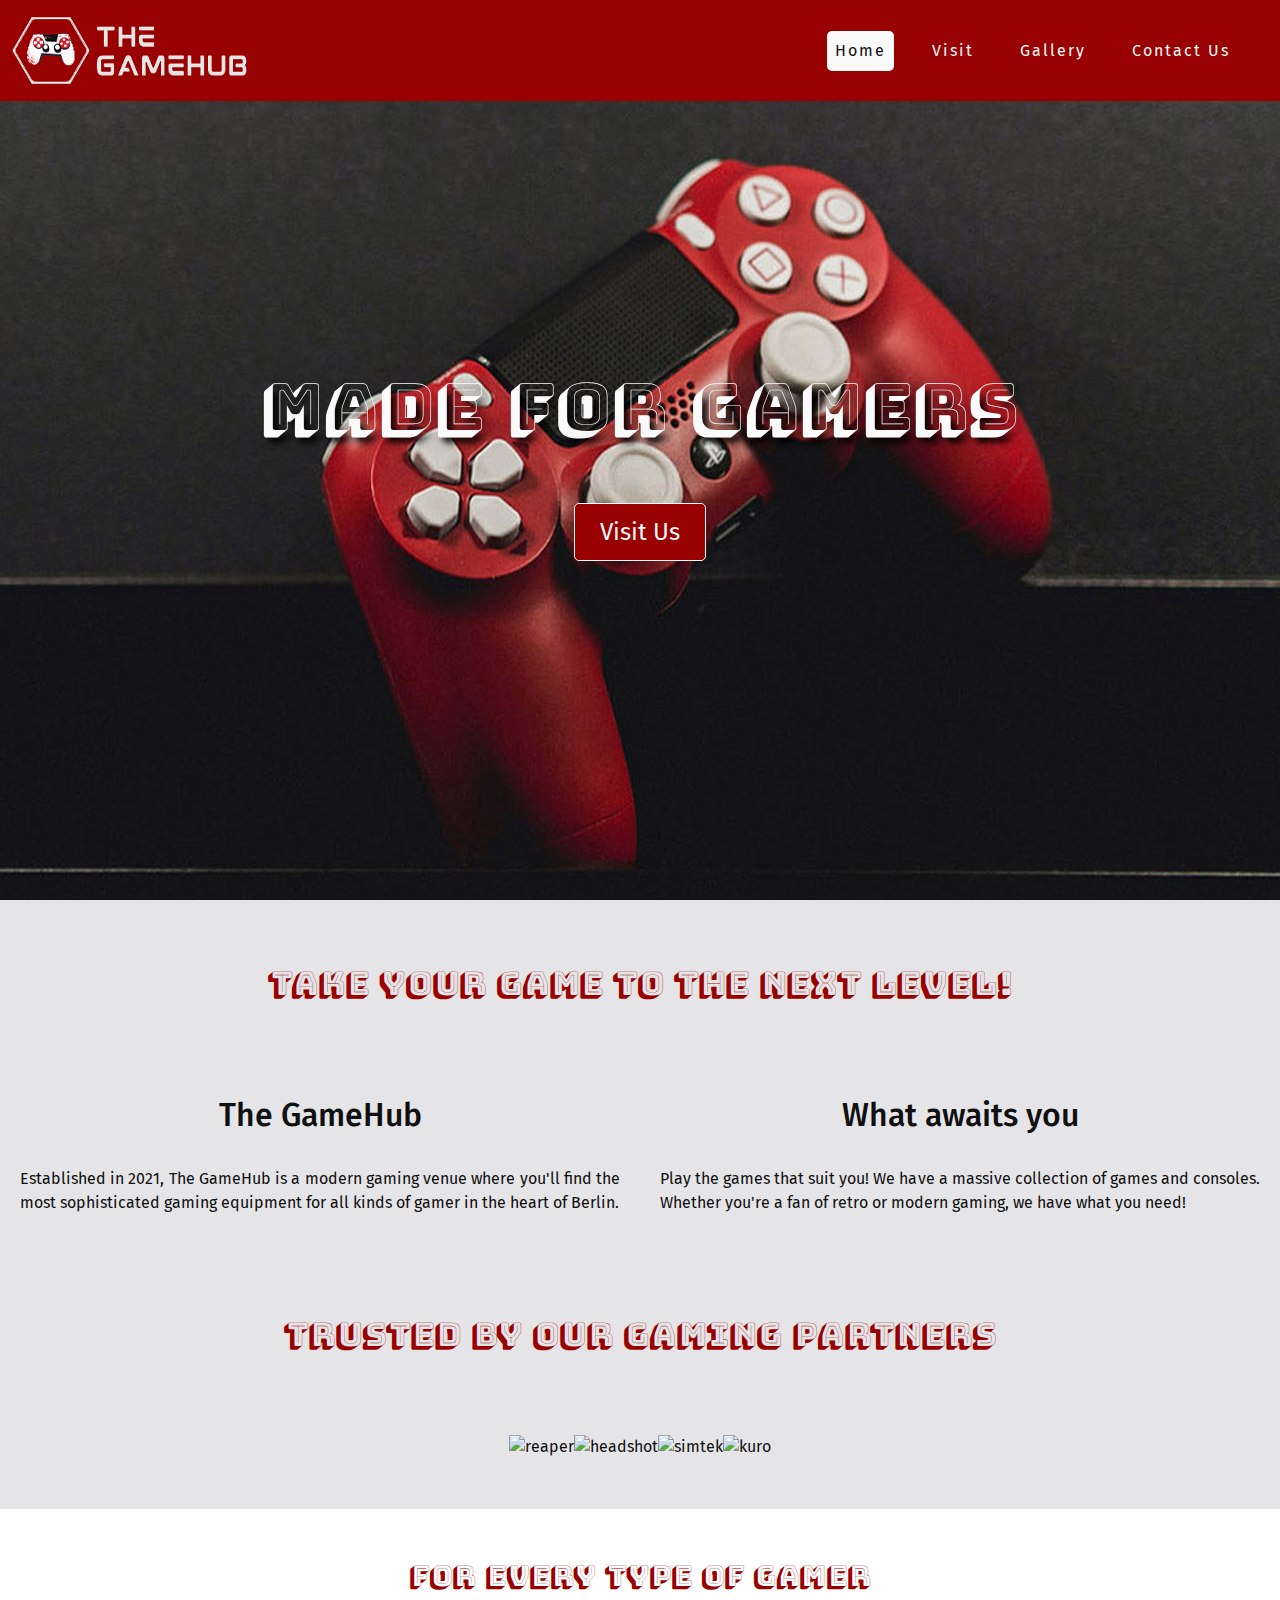
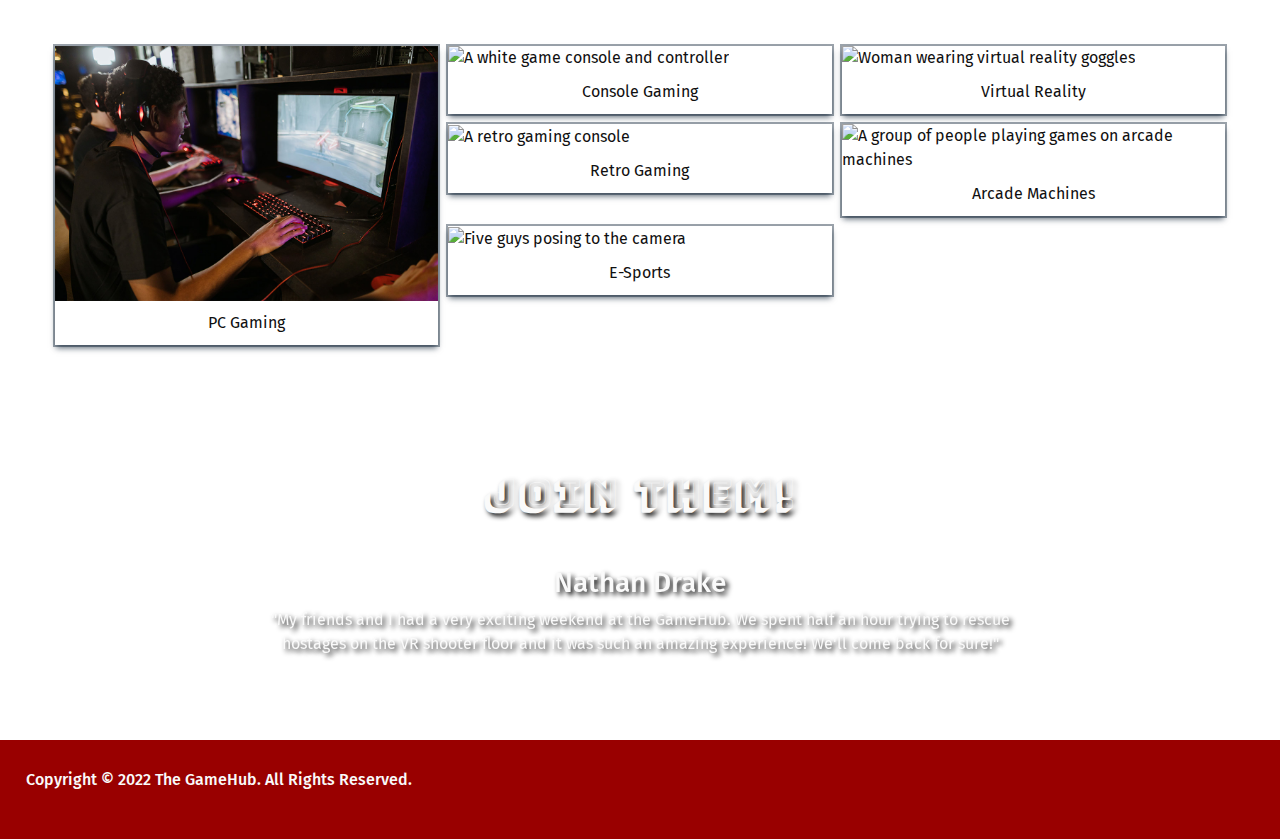
==== commit e8b6ba44: "Add radio buttons to contact form for better clarity" ====
--- a/index.html
+++ b/index.html
@@ -40,7 +40,7 @@
         </section>
         <!-- About section -->
         <section id="about">
-            <h3 style="font-family: 'Bungee Shade', cursive; letter-spacing: 2px;">Ready to take your game to the next level?</h3>
+            <h3 style="font-family: 'Bungee Shade', cursive; color: #990000;">Take your game to the next level!</h3>
             <div class="flexbox">
                 <div id="text-left">
                     <h3>The GameHub</h3>
@@ -60,7 +60,7 @@
                 </div>
             </div>
             <div>
-                <h3 id="partners" style="font-family: 'Bungee Shade', cursive; letter-spacing: 2px;">Trusted by our gaming partners</h3>
+                <h3 id="partners" style="font-family: 'Bungee Shade', cursive; color: #990000;">Trusted by our gaming partners</h3>
                 <div class="flex-container">
                     <div><img src="./assets/images/reaper.png" alt="reaper" style="width: 100%;"></div>
                     <div><img src="./assets/images/headshot.png" alt="headshot" style="width: 100%;"></div>
@@ -72,7 +72,7 @@
 
         <!-- Responsive images showcasing types of entertainment inside GameHub -->
         <section id="entertainment">
-            <h3 style="font-family: 'Bungee Shade', cursive; letter-spacing: 2px;">For every type of gamer</h3>
+            <h3 style="font-family: 'Bungee Shade', cursive; color: #990000;">For every type of gamer</h3>
             <div class="responsive">
                 <div class="gallery">
                     <img src="assets/images/gamerguy.jpg" alt="Man playing a game on a pc" width="600" height="400">
--- a/assets/css/style.css
+++ b/assets/css/style.css
@@ -186,20 +186,20 @@
     text-align: center;
     padding: 80px 0 40px 0;
     font-size: 250%;
-    color: #e6e6e6;
+    color: #fafafa;
     text-shadow: 3px 3px 5px #101010;
 }
 
 .carousel-item > h3 {
     text-align: center;
-    color: #e6e6e6;
+    color: #fafafa;
     text-shadow: 3px 3px 5px #101010;
 }
 
 .carousel-item p {
     text-align: center;
     padding: 0 250px;
-    color: #e6e6e6;
+    color: #fafafa;
     text-shadow: 3px 3px 5px #101010;
 }
 
@@ -216,7 +216,7 @@
 #footer-left {
     float: left;
     margin-left: 2%;
-    color: #e6e6e6;
+    color: #fafafa;
 }
 
 #footer-right {
@@ -235,11 +235,12 @@
 #social-media i {
     font-size: 180%;
     margin-right: 2%;
-    color: #e6e6e6;
+    color: #fafafa;
 }
 
 #social-media i:hover {
-    color: #101010;
+    color: #fafafa;
+    opacity: 0.8;
 }
 
 /* Contact page */
@@ -290,8 +291,12 @@
     color: #e6e6e6;
 }
 
+.block-label {
+    margin-top: 20px;
+}
+
 .fieldset {
-	margin-top: 20px;
+	margin-top: 10px;
     width: 100%;
     padding: 0.5rem;
     border-radius: 2px;
@@ -366,14 +371,12 @@
     margin-right: 40px;
 }
 
-#map-background {
-    background-color: #101010;
-    height: 490px;
-}
-
-#googlemap {
-    height: 100%;
-    padding: 20px;
+.prices {
+    color: #990000;
+}
+
+.googlemap {
+    box-shadow: rgba(6, 24, 44, 0.4) 0px 0px 0px 2px, rgba(6, 24, 44, 0.65) 0px 4px 6px -1px, rgba(255, 255, 255, 0.08) 0px 1px 0px inset;
 }
 
 /* Responsive layout for large to medium screen sizes from 1200px wide and down */
@@ -392,14 +395,10 @@
         height: auto;
     }
     .carousel-item > h4 {
-        text-align: center;
-        color: #e6e6e6;
         font-size: medium;
     }
     .carousel-item p {
-        text-align: center;
         padding: 0 100px 50px 100px;
-        color: #e6e6e6;
         font-size: medium;
     }
     .flex-container {
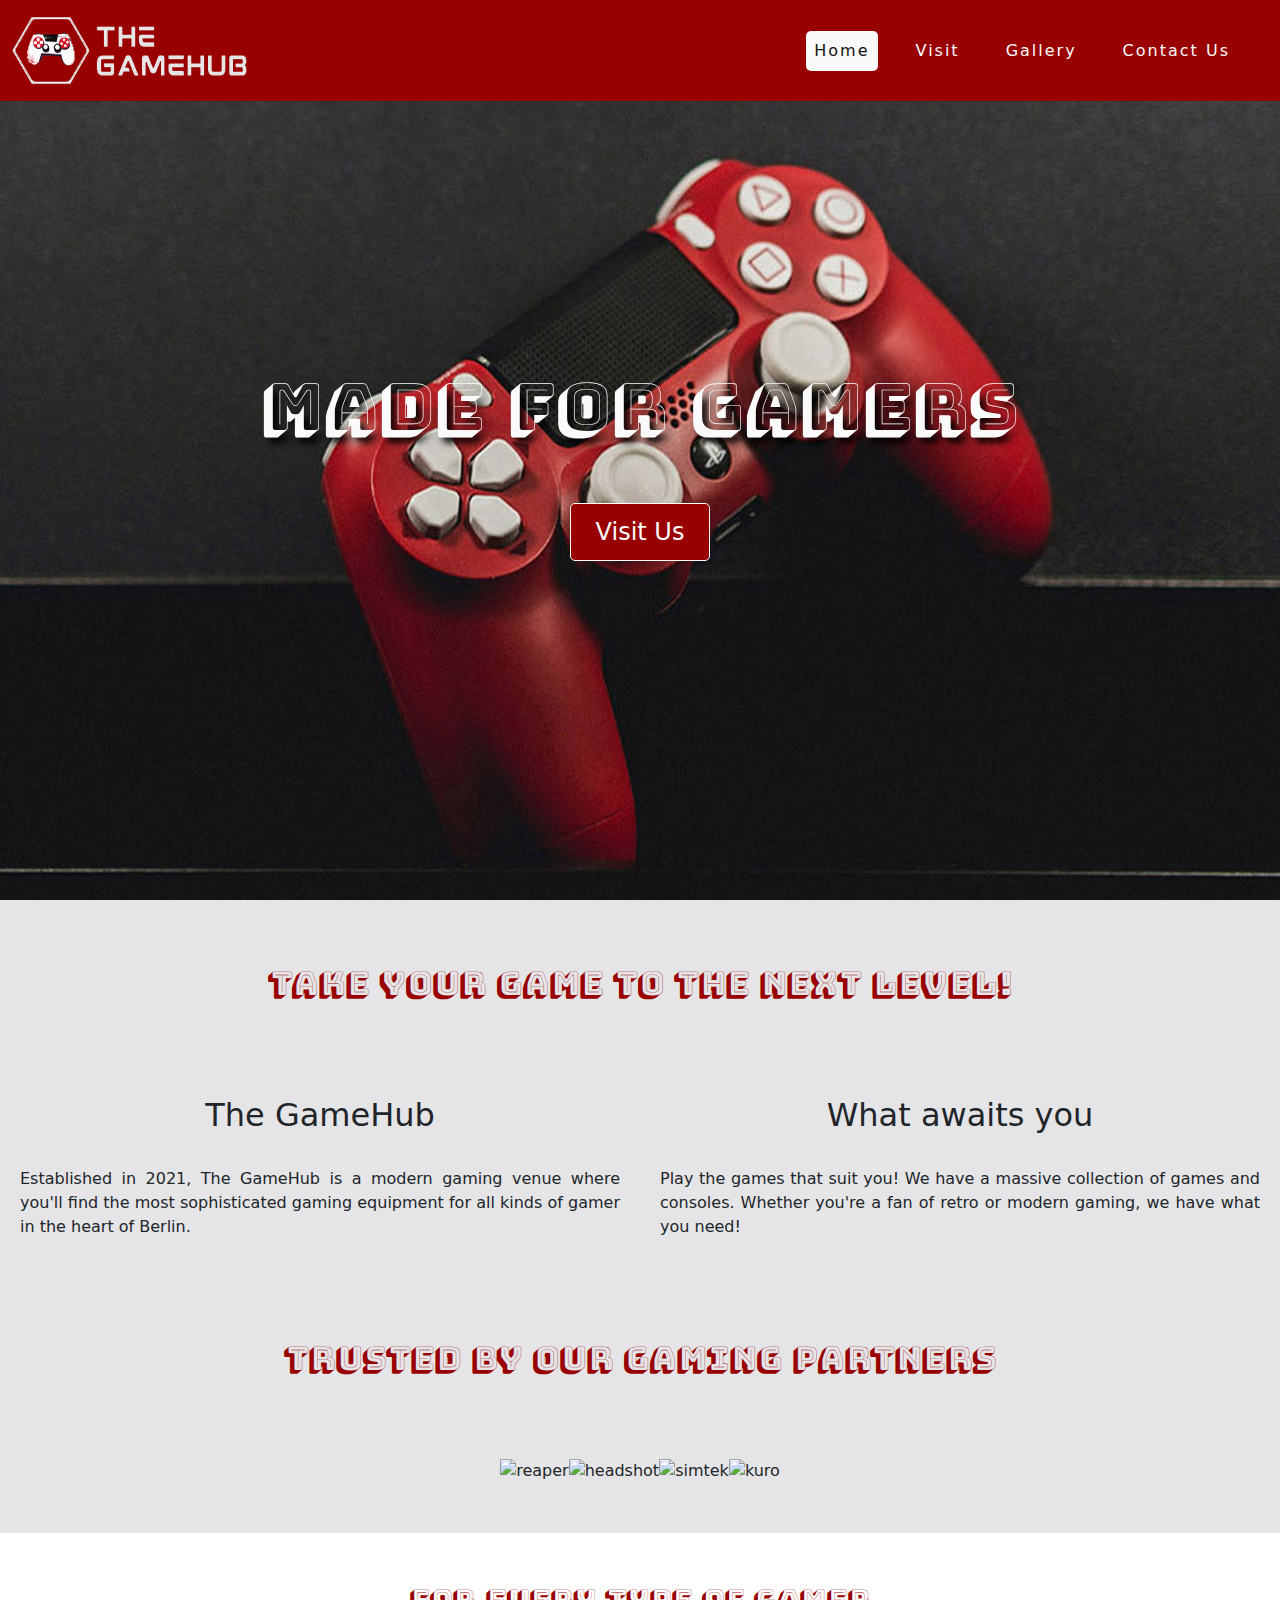
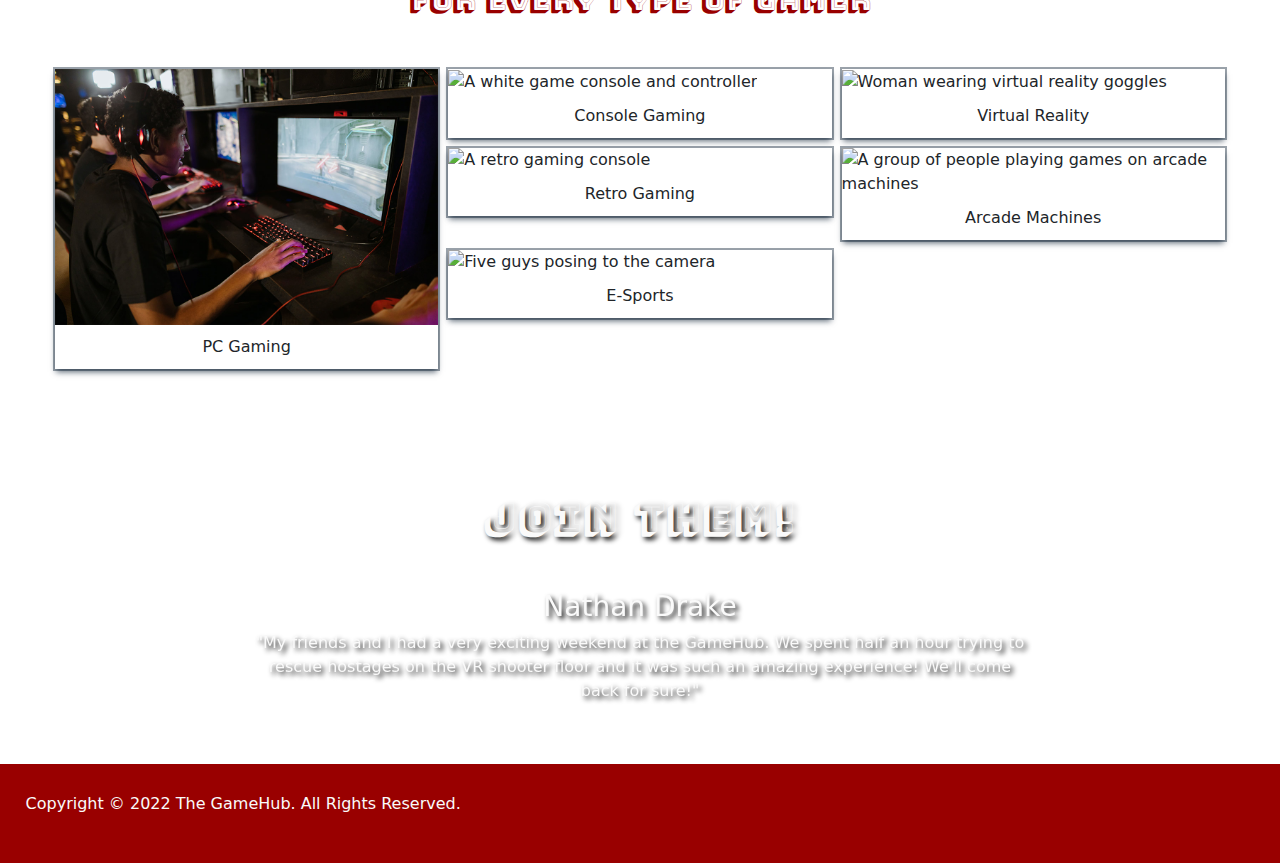
==== commit a6e53901: "Add description and keywords to head tag and move bootstrap script to bottom of body tag" ====
--- a/index.html
+++ b/index.html
@@ -1,31 +1,29 @@
 <!DOCTYPE html>
 <html lang="en">
     <head>
-        <meta charset="UTF-8">
-        <meta http-equiv="X-UA-Compatible" content="IE-edge">
-        <meta name="viewport" content="width=device-width, initial-scale=1.0">
-        <meta name="description">
-        <meta neme="keywords">
+        <meta charset="UTF-8" />
+        <meta http-equiv="X-UA-Compatible" content="IE=edge" />
+        <meta name="viewport" content="width=device-width, initial-scale=1.0" />
+        <meta name="description" content="Brand new gaming venue The GameHub for gamers to visit in Berlin, Germany"/>
+        <meta neme="keywords" content="game, gaming venue, game hub, video games, gamers"/>
         <title>Home | The GameHub</title>
-        <link href="https://cdn.jsdelivr.net/npm/bootstrap@5.1.3/dist/css/bootstrap.min.css" rel="stylesheet">
-        <script src="https://cdn.jsdelivr.net/npm/bootstrap@5.1.3/dist/js/bootstrap.bundle.min.js"></script>
-        <link rel="stylesheet" href="assets/css/style.css">
+        <link rel="stylesheet" href="assets/css/style.css" />
     </head>
     <body>
         <header id="fixed-navbar" class="navbar navbar-expand-lg navbar-dark" style="background-color: #990000;">
             <div class="container-fluid">
                 <a class="navbar-brand" href="index.html">
-                    <img src="assets/images/gamehub.png">
+                    <img src="assets/images/gamehub.png" />
                 </a>
                 <button class="navbar-toggler" type="button" data-bs-toggle="collapse" data-bs-target="#navbarNav" aria-controls="navbarNav" aria-expanded="false" aria-label="Toggle navigation">
                     <span class="navbar-toggler-icon"></span>
                 </button>
                 <nav id="navbarNav" class="navigation collapse navbar-collapse justify-content-end">
                     <ul class="navbar-nav">
-                        <li class="navbar-item"><a class="nav-link active" aria-current="page" href="index.html">Home</a></li>
-                        <li class="navbar-item"><a class="nav-link" href="visit.html">Visit</a></li>
-                        <li class="navbar-item"><a class="nav-link" href="gallery.html">Gallery</a></li>
-                        <li class="navbar-item"><a class="nav-link" href="contact.html">Contact Us</a></li>
+                        <li class="navbar-item"><a class="nav-link active" aria-current="page" href="index.html" aria-label="Go to the top of the homepage">Home</a></li>
+                        <li class="navbar-item"><a class="nav-link" href="visit.html" aria-label="Go to visit page">Visit</a></li>
+                        <li class="navbar-item"><a class="nav-link" href="gallery.html" aria-label="Go to gallery page">Gallery</a></li>
+                        <li class="navbar-item"><a class="nav-link" href="contact.html" aria-label="Go to contact page">Contact Us</a></li>
                     </ul>
                 </nav>
             </div>
@@ -35,7 +33,7 @@
         <section id="hero-outer">
             <div id="hero-image">
                 <h1 id="headline">Made For Gamers</h1>
-                <a href="visit.html" id="visit-us">Visit Us</a>
+                <a href="visit.html" alt="The GameHub Logo" id="visit-us" aria-label="Go to visit page">Visit Us</a>
             </div>
         </section>
         <!-- About section -->
@@ -44,28 +42,26 @@
             <div class="flexbox">
                 <div id="text-left">
                     <h3>The GameHub</h3>
-                    <br>
+                    <br />
                     <p>
-                        Established in 2021, The GameHub is a modern gaming venue where you'll find the most
-                        sophisticated gaming equipment for all kinds of gamer in the heart of Berlin.
+                        Established in 2021, The GameHub is a modern gaming venue where you'll find the most sophisticated gaming equipment for all kinds of gamer in the heart of Berlin.
                     </p>
                 </div>
                 <div id="text-right">
                     <h3>What awaits you</h3>
-                    <br>
+                    <br />
                     <p>
-                        Play the games that suit you! We have a massive collection of games and consoles. 
-                        Whether you're a fan of retro or modern gaming, we have what you need!
+                        Play the games that suit you! We have a massive collection of games and consoles. Whether you're a fan of retro or modern gaming, we have what you need!
                     </p>
                 </div>
             </div>
             <div>
                 <h3 id="partners" style="font-family: 'Bungee Shade', cursive; color: #990000;">Trusted by our gaming partners</h3>
                 <div class="flex-container">
-                    <div><img src="./assets/images/reaper.png" alt="reaper" style="width: 100%;"></div>
-                    <div><img src="./assets/images/headshot.png" alt="headshot" style="width: 100%;"></div>
-                    <div><img src="./assets/images/simtek.png" alt="simtek" style="width: 100%;"></div>
-                    <div><img src="./assets/images/kuro.png" alt="kuro" style="width: 100%;"></div>
+                    <div><img src="./assets/images/reaper.png" alt="reaper" style="width: 100%;" /></div>
+                    <div><img src="./assets/images/headshot.png" alt="headshot" style="width: 100%;" /></div>
+                    <div><img src="./assets/images/simtek.png" alt="simtek" style="width: 100%;" /></div>
+                    <div><img src="./assets/images/kuro.png" alt="kuro" style="width: 100%;" /></div>
                 </div>
             </div>
         </section>
@@ -75,37 +71,37 @@
             <h3 style="font-family: 'Bungee Shade', cursive; color: #990000;">For every type of gamer</h3>
             <div class="responsive">
                 <div class="gallery">
-                    <img src="assets/images/gamerguy.jpg" alt="Man playing a game on a pc" width="600" height="400">
+                    <img src="assets/images/gamerguy.jpg" alt="Man playing a game on a pc" width="600" height="400" />
                     <div class="desc">PC Gaming</div>
                 </div>
             </div>
             <div class="responsive">
                 <div class="gallery">
-                    <img src="assets/images/console.jpg" alt="A white game console and controller" width="600" height="400">
+                    <img src="assets/images/console.jpg" alt="A white game console and controller" width="600" height="400" />
                     <div class="desc">Console Gaming</div>
                 </div>
             </div>
             <div class="responsive">
                 <div class="gallery">
-                    <img src="assets/images/virtual.jpg" alt="Woman wearing virtual reality goggles" width="600" height="400">
+                    <img src="assets/images/virtual.jpg" alt="Woman wearing virtual reality goggles" width="600" height="400" />
                     <div class="desc">Virtual Reality</div>
                 </div>
             </div>
             <div class="responsive">
                 <div class="gallery">
-                    <img src="assets/images/retro.jpg" alt="A retro gaming console" width="600" height="400">
+                    <img src="assets/images/retro.jpg" alt="A retro gaming console" width="600" height="400" />
                     <div class="desc">Retro Gaming</div>
                 </div>
             </div>
             <div class="responsive">
                 <div class="gallery">
-                    <img src="assets/images/arcade.jpg" alt="A group of people playing games on arcade machines" width="600" height="400">
+                    <img src="assets/images/arcade.jpg" alt="A group of people playing games on arcade machines" width="600" height="400" />
                     <div class="desc">Arcade Machines</div>
                 </div>
             </div>
             <div class="responsive">
                 <div class="gallery">
-                    <img src="assets/images/team.jpg" alt="Five guys posing to the camera" width="600" height="400">
+                    <img src="assets/images/team.jpg" alt="Five guys posing to the camera" width="600" height="400" />
                     <div class="desc">E-Sports</div>
                 </div>
             </div>
@@ -121,16 +117,14 @@
                     <div class="carousel-item active">
                         <h3>Nathan Drake</h3>
                         <p>
-                            "My friends and I had a very exciting weekend at the GameHub. 
-                            We spent half an hour trying to rescue hostages on the VR shooter floor and it was such an amazing experience! 
-                            We'll come back for sure!"
+                            "My friends and I had a very exciting weekend at the GameHub. We spent half an hour trying to rescue hostages on the VR shooter floor and it was such an amazing experience! We'll come back for sure!"
                         </p>
                     </div>
                     <div class="carousel-item">
                         <h3>Lara Croft</h3>
                         <p>
-                            "I rented the private gaming room to play my favorite MMO game and it felt like it was my own room but with a more sophisticated hardware.
-                            I couldn't believe 2 hours went by so fast so I had to add 1 more hour in the end!"
+                            "I rented the private gaming room to play my favorite MMO game and it felt like it was my own room but with a more sophisticated hardware. I couldn't believe 2 hours went by so fast so I had to add 1 more hour in
+                            the end!"
                         </p>
                     </div>
                 </div>
@@ -174,6 +168,9 @@
         </footer>
 
         <!-- Font awesome script-->
-    <script src="https://kit.fontawesome.com/9a3807b5fb.js" crossorigin="anonymous"></script>
+        <script src="https://kit.fontawesome.com/9a3807b5fb.js" crossorigin="anonymous"></script>
+        <!-- Bootstrap library -->
+        <link href="https://cdn.jsdelivr.net/npm/bootstrap@5.1.3/dist/css/bootstrap.min.css" rel="stylesheet" />
+        <script src="https://cdn.jsdelivr.net/npm/bootstrap@5.1.3/dist/js/bootstrap.bundle.min.js"></script>
     </body>
-</html>+</html>
--- a/assets/css/style.css
+++ b/assets/css/style.css
@@ -1,5 +1,5 @@
-@import url('https://fonts.googleapis.com/css2?family=Bungee+Shade&display=swap');
-@import url('https://fonts.googleapis.com/css2?family=Fira+Sans&display=swap');
+@import url("https://fonts.googleapis.com/css2?family=Bungee+Shade&display=swap");
+@import url("https://fonts.googleapis.com/css2?family=Fira+Sans&display=swap");
 
 * {
     margin: 0;
@@ -10,7 +10,7 @@
 }
 
 body {
-    font-family: 'Fira Sans', sans-serif;
+    font-family: "Fira Sans", sans-serif;
     color: #101010;
 }
 
@@ -54,7 +54,7 @@
 
 #hero-image {
     height: 100vh;
-    background: url('../images/hero-image.jpg') fixed center center;
+    background: url("../images/hero-image.jpg") fixed center center;
     display: flex;
     align-items: center;
     flex-direction: column;
@@ -62,7 +62,7 @@
 }
 
 #headline {
-    font-family: 'Bungee Shade', cursive;
+    font-family: "Bungee Shade", cursive;
     font-size: 4rem;
     letter-spacing: 2px;
     text-transform: capitalize;
@@ -95,7 +95,7 @@
 /* About section */
 
 #about {
-    background-color: rgba(126,127,142, 0.2);
+    background-color: rgba(126, 127, 142, 0.2);
 }
 
 #about h3 {
@@ -115,7 +115,8 @@
     text-align: center;
 }
 
-#text-left p, #text-right p {
+#text-left p,
+#text-right p {
     text-align: justify;
 }
 
@@ -223,7 +224,8 @@
     text-align: right;
 }
 
-#footer-left, #footer-right {
+#footer-left,
+#footer-right {
     padding-top: 30px;
     padding-bottom: 10px;
 }
@@ -267,7 +269,8 @@
     text-align: center;
 }
 
-input[type=text], input[type=email] {
+input[type="text"],
+input[type="email"] {
     width: 100%;
     padding: 15px;
     margin: 5px 0 20px 0;
@@ -296,7 +299,7 @@
 }
 
 .fieldset {
-	margin-top: 10px;
+    margin-top: 10px;
     width: 100%;
     padding: 0.5rem;
     border-radius: 2px;
@@ -306,12 +309,16 @@
 
 .container {
     position: relative;
-    min-width: 100vw;
-}
-
-#bg-color {
-    background-color: #990000;
-} 
+}
+
+.container img {
+    width: 100%;
+    box-shadow: rgba(0, 0, 0, 0.06) 0px 2px 4px 0px inset;
+}
+
+#bg-image {
+    background: url("../images/gadgets.jpg") fixed center center;
+}
 
 #top-image {
     margin-top: 75px;
@@ -347,10 +354,10 @@
 }
 
 #visit-headline {
-   padding-top: 200px;
-   padding-bottom: 50px;
-   text-align: center;
-   font-size: 300%;
+    padding-top: 200px;
+    padding-bottom: 50px;
+    text-align: center;
+    font-size: 300%;
 }
 
 .flex-item-left {
@@ -479,7 +486,8 @@
     #visit-us {
         font-size: 1rem;
     }
-    .text-block-left, .text-block-right {
+    .text-block-left,
+    .text-block-right {
         bottom: 10px;
         left: 60px;
         right: 60px;
@@ -515,8 +523,5 @@
     }
     .carousel-item p {
         padding: 0 50px 10px 50px;
-        
-    }
-}
-
-
+    }
+}
